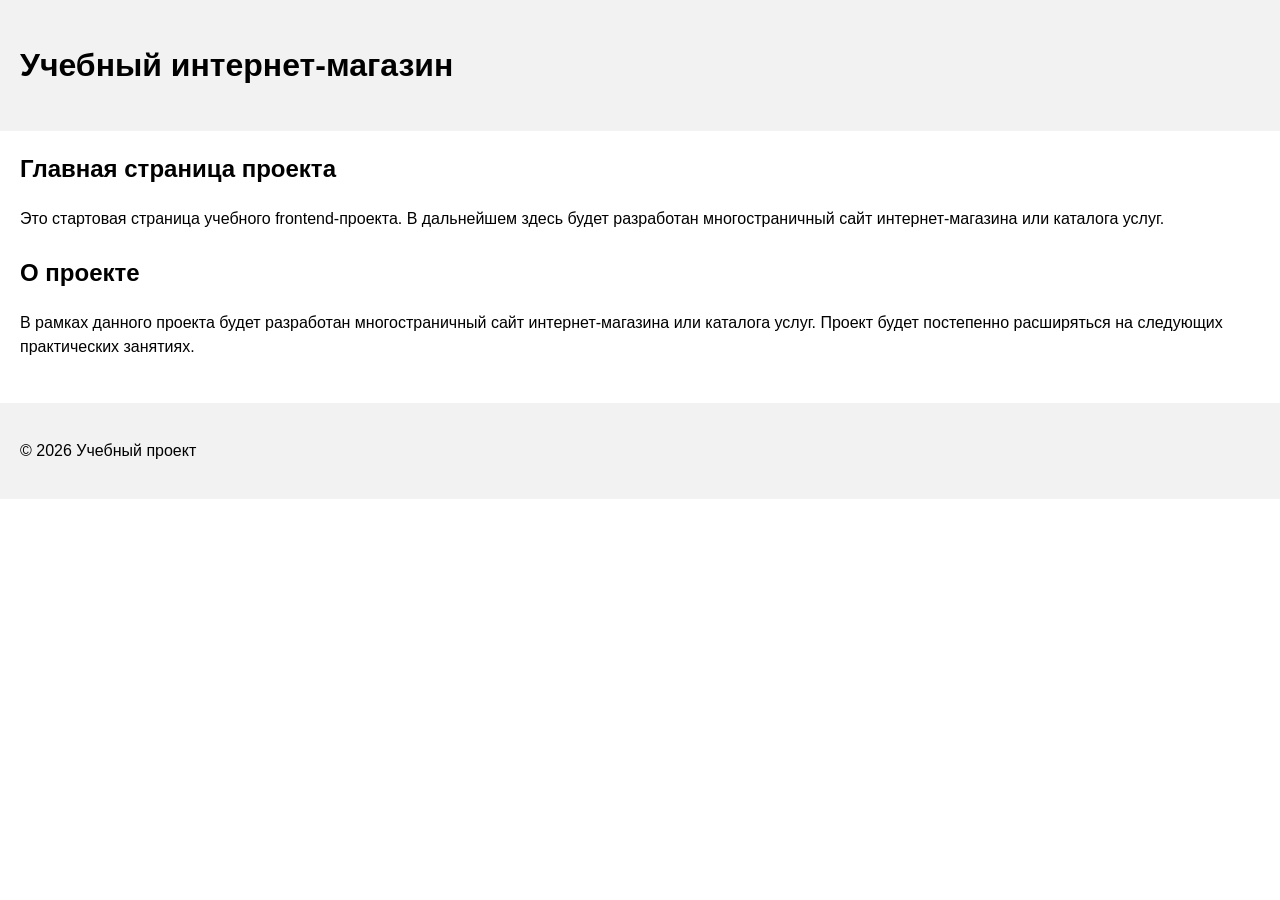
==== index.html @ 52134deb "feat: add project description section" ====
<!DOCTYPE html>
<html lang="ru">

<head>
  <meta charset="UTF-8">
  <meta name="viewport" content="width=device-width, initial-scale=1.0">
  <title>Каталог товаров</title>
  <link rel="stylesheet" href="css/style.css">
</head>

<body>
  <header>
    <h1>Учебный интернет-магазин</h1>
  </header>

  <main>
    <section>
      <h2>Главная страница проекта</h2>
      <p>
        Это стартовая страница учебного frontend-проекта.
        В дальнейшем здесь будет разработан многостраничный сайт
        интернет-магазина или каталога услуг.
      </p>
    </section>

    <section>
      <h2>О проекте</h2>
      <p>
        В рамках данного проекта будет разработан многостраничный сайт
        интернет-магазина или каталога услуг. Проект будет постепенно
        расширяться на следующих практических занятиях.
      </p>
    </section>

  </main>

  <footer>
    <p>&copy; 2026 Учебный проект</p>
  </footer>
</body>

</html>
---- css/style.css ----
body {
  margin: 0;
  font-family: Arial, sans-serif;
  line-height: 1.5;
}

header,
main,
footer {
  padding: 20px;
}

header {
  background-color: #f2f2f2;
}

footer {
  background-color: #f2f2f2;
}

section {
  margin-bottom: 24px;
}

section h2 {
  margin-top: 0;
}
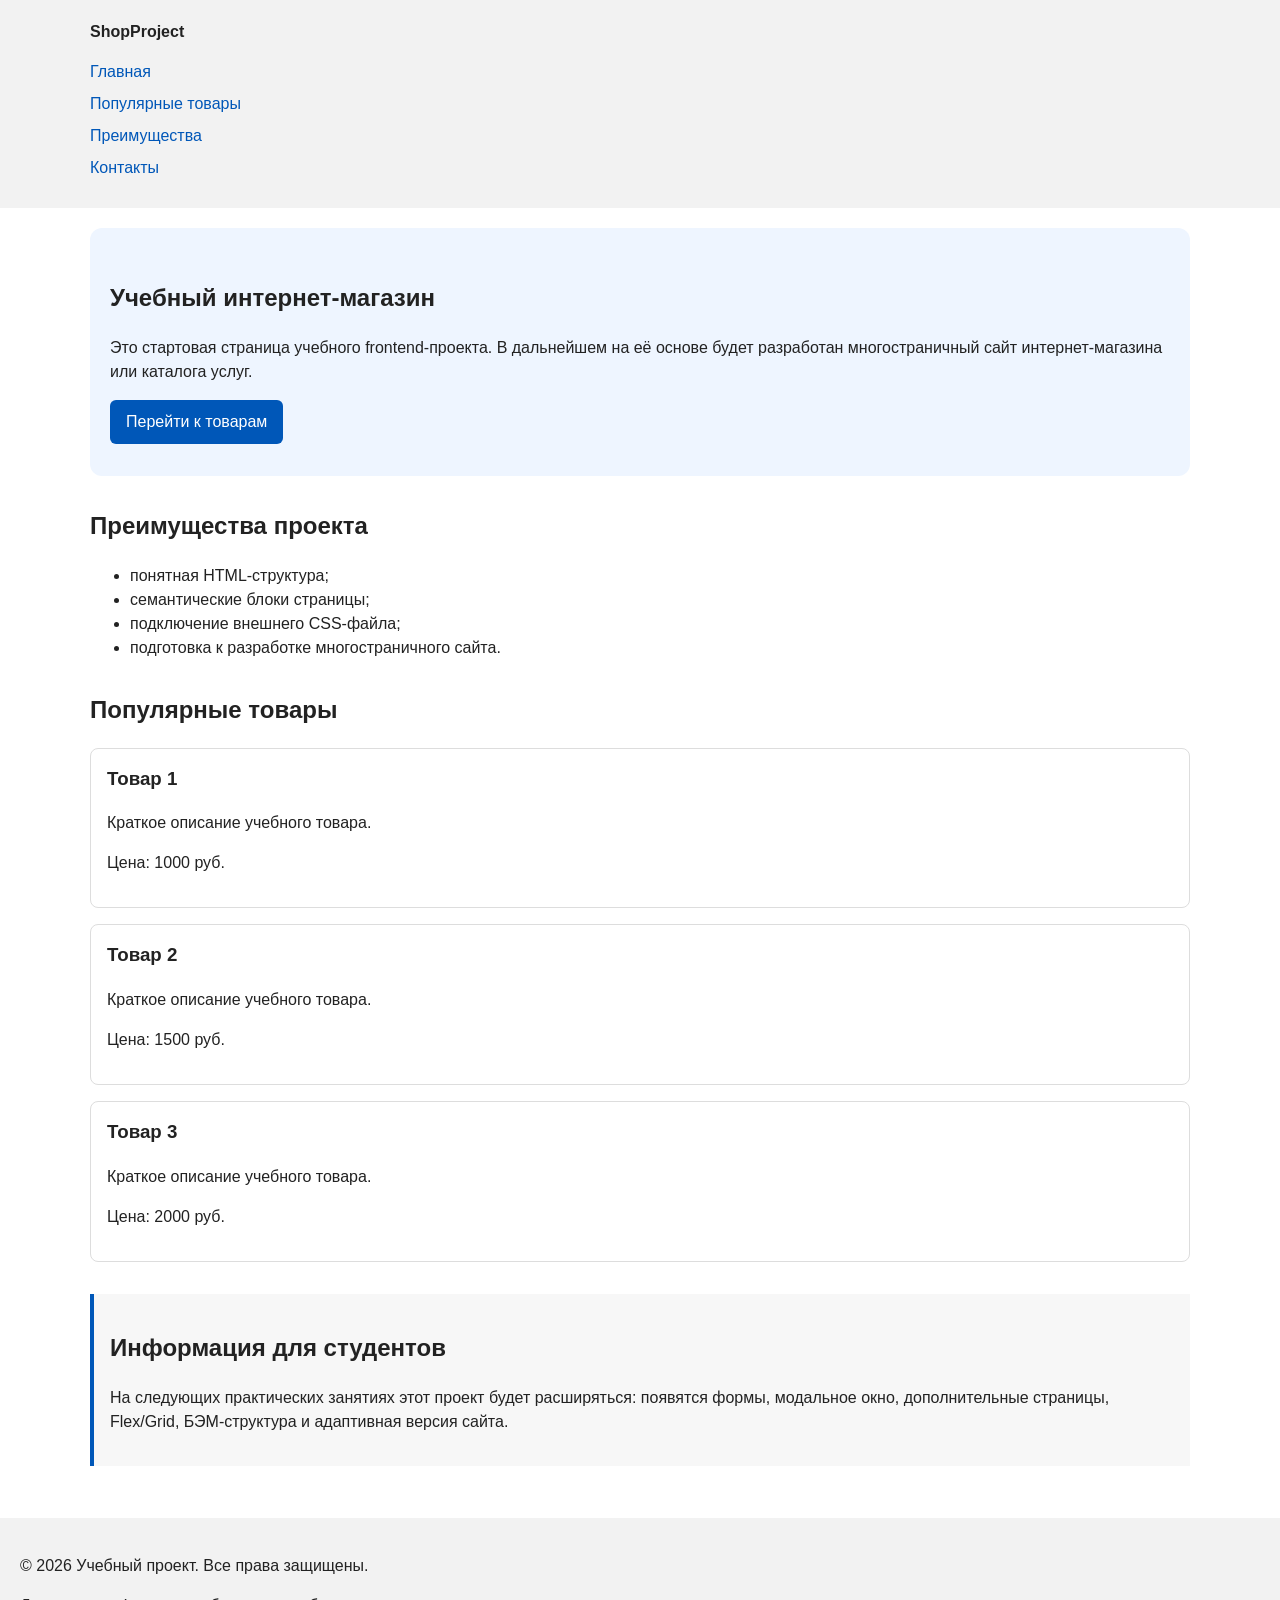
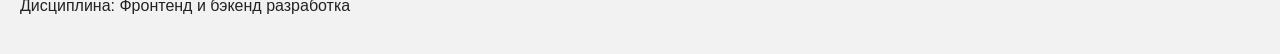
==== commit 1d189db8: "feat: add semantic HTML structure and base CSS styles" ====
--- a/index.html
+++ b/index.html
@@ -10,33 +10,80 @@
 
 <body>
   <header>
-    <h1>Учебный интернет-магазин</h1>
+    <div class="site-header">
+      <a class="site-logo" href="index.html">ShopProject</a>
+
+      <nav class="site-nav" aria-label="Основная навигация">
+        <ul class="site-nav__list">
+          <li><a href="index.html">Главная</a></li>
+          <li><a href="#popular">Популярные товары</a></li>
+          <li><a href="#advantages">Преимущества</a></li>
+          <li><a href="#contacts">Контакты</a></li>
+        </ul>
+      </nav>
+    </div>
   </header>
 
   <main>
-    <section>
-      <h2>Главная страница проекта</h2>
+    <section class="hero">
+      <h1>Учебный интернет-магазин</h1>
       <p>
         Это стартовая страница учебного frontend-проекта.
-        В дальнейшем здесь будет разработан многостраничный сайт
+        В дальнейшем на её основе будет разработан многостраничный сайт
         интернет-магазина или каталога услуг.
       </p>
+      <a class="button" href="#popular">Перейти к товарам</a>
     </section>
 
-    <section>
-      <h2>О проекте</h2>
+    <section class="section" id="advantages">
+      <h2>Преимущества проекта</h2>
+
+      <ul class="advantages-list">
+        <li>понятная HTML-структура;</li>
+        <li>семантические блоки страницы;</li>
+        <li>подключение внешнего CSS-файла;</li>
+        <li>подготовка к разработке многостраничного сайта.</li>
+      </ul>
+    </section>
+
+    <section class="section" id="popular">
+      <h2>Популярные товары</h2>
+
+      <article class="product-card">
+        <h3>Товар 1</h3>
+        <p>Краткое описание учебного товара.</p>
+        <p>Цена: 1000 руб.</p>
+      </article>
+
+      <article class="product-card">
+        <h3>Товар 2</h3>
+        <p>Краткое описание учебного товара.</p>
+        <p>Цена: 1500 руб.</p>
+      </article>
+
+      <article class="product-card">
+        <h3>Товар 3</h3>
+        <p>Краткое описание учебного товара.</p>
+        <p>Цена: 2000 руб.</p>
+      </article>
+    </section>
+
+    <aside class="aside-info">
+      <h2>Информация для студентов</h2>
       <p>
-        В рамках данного проекта будет разработан многостраничный сайт
-        интернет-магазина или каталога услуг. Проект будет постепенно
-        расширяться на следующих практических занятиях.
+        На следующих практических занятиях этот проект будет расширяться:
+        появятся формы, модальное окно, дополнительные страницы, Flex/Grid,
+        БЭМ-структура и адаптивная версия сайта.
       </p>
-    </section>
+    </aside>
 
   </main>
 
-  <footer>
-    <p>&copy; 2026 Учебный проект</p>
+  <footer id="contacts">
+    <p>&copy; 2026 Учебный проект. Все права защищены.</p>
+    <p>Дисциплина: Фронтенд и бэкенд разработка</p>
   </footer>
+
 </body>
 
 </html>
--- a/css/style.css
+++ b/css/style.css
@@ -1,27 +1,170 @@
+/* 
+  Универсальное правило для всех элементов.
+  border-box делает расчёт размеров более понятным:
+  width включает content, padding и border.
+*/
+* {
+  box-sizing: border-box;
+}
+
+/*
+  Убираем стандартный внешний отступ браузера у body.
+  Без этого вокруг страницы может появиться белая рамка.
+*/
 body {
   margin: 0;
   font-family: Arial, sans-serif;
   line-height: 1.5;
+  color: #222222;
+  background-color: #ffffff;
 }
-
+/*
+  Задаём внутренние отступы для основных областей страницы.
+  Это делает содержимое визуально отделённым от краёв окна браузера.
+*/
 header,
 main,
 footer {
   padding: 20px;
 }
 
+/*
+  Оформляем шапку страницы.
+  Пока используется простой светло-серый фон.
+*/
 header {
   background-color: #f2f2f2;
 }
 
+/*
+  Оформляем подвал страницы тем же фоном,
+  чтобы визуально отделить его от основного содержимого.
+*/
 footer {
   background-color: #f2f2f2;
 }
-
-section {
-  margin-bottom: 24px;
+/*
+  Ограничиваем ширину содержимого шапки,
+  чтобы оно не растягивалось слишком сильно на широких экранах.
+*/
+.site-header {
+  max-width: 1100px;
+  margin: 0 auto;
 }
 
-section h2 {
+/*
+  Оформляем текстовый логотип.
+*/
+.site-logo {
+  font-weight: bold;
+  text-decoration: none;
+  color: #222222;
+}
+
+/*
+  Убираем стандартные отступы и маркеры списка навигации.
+*/
+.site-nav__list {
+  padding: 0;
+  margin: 16px 0 0;
+  list-style: none;
+}
+
+/*
+  Добавляем расстояние между пунктами меню.
+*/
+.site-nav__list li {
+  margin-bottom: 8px;
+}
+
+/*
+  Оформляем ссылки меню.
+*/
+.site-nav__list a {
+  color: #0057b8;
+  text-decoration: none;
+}
+
+/*
+  При наведении мыши подчёркиваем ссылку.
+  Подробно состояния интерфейса будут рассмотрены в практической работе 1.7.
+*/
+.site-nav__list a:hover {
+  text-decoration: underline;
+}
+
+/*
+  Hero-блок — первый крупный блок страницы.
+  Он визуально отделяется от остальных разделов фоном и отступами.
+*/
+.hero {
+  max-width: 1100px;
+  margin: 0 auto 32px;
+  padding: 32px 20px;
+  background-color: #eef5ff;
+  border-radius: 12px;
+}
+
+/*
+  Общий класс для разделов страницы.
+*/
+.section {
+  max-width: 1100px;
+  margin: 0 auto 32px;
+}
+
+/*
+  Убираем лишний верхний отступ у заголовков разделов.
+*/
+.section h2 {
   margin-top: 0;
-}+}
+
+/*
+  Карточка товара — самостоятельный блок.
+  На следующих занятиях карточки будут доработаны и выстроены в сетку.
+*/
+.product-card {
+  margin-bottom: 16px;
+  padding: 16px;
+  border: 1px solid #dddddd;
+  border-radius: 8px;
+  background-color: #ffffff;
+}
+
+/*
+  Убираем лишний верхний отступ у заголовка карточки.
+*/
+.product-card h3 {
+  margin-top: 0;
+}
+
+/*
+  Пока это обычная ссылка, но визуально она оформляется как кнопка.
+*/
+.button {
+  display: inline-block;
+  padding: 10px 16px;
+  color: #ffffff;
+  background-color: #0057b8;
+  text-decoration: none;
+  border-radius: 6px;
+}
+
+/*
+  Простое состояние наведения для кнопки.
+*/
+.button:hover {
+  background-color: #003f86;
+}
+
+/*
+  Дополнительный информационный блок.
+*/
+.aside-info {
+  max-width: 1100px;
+  margin: 0 auto 32px;
+  padding: 16px;
+  border-left: 4px solid #0057b8;
+  background-color: #f7f7f7;
+}
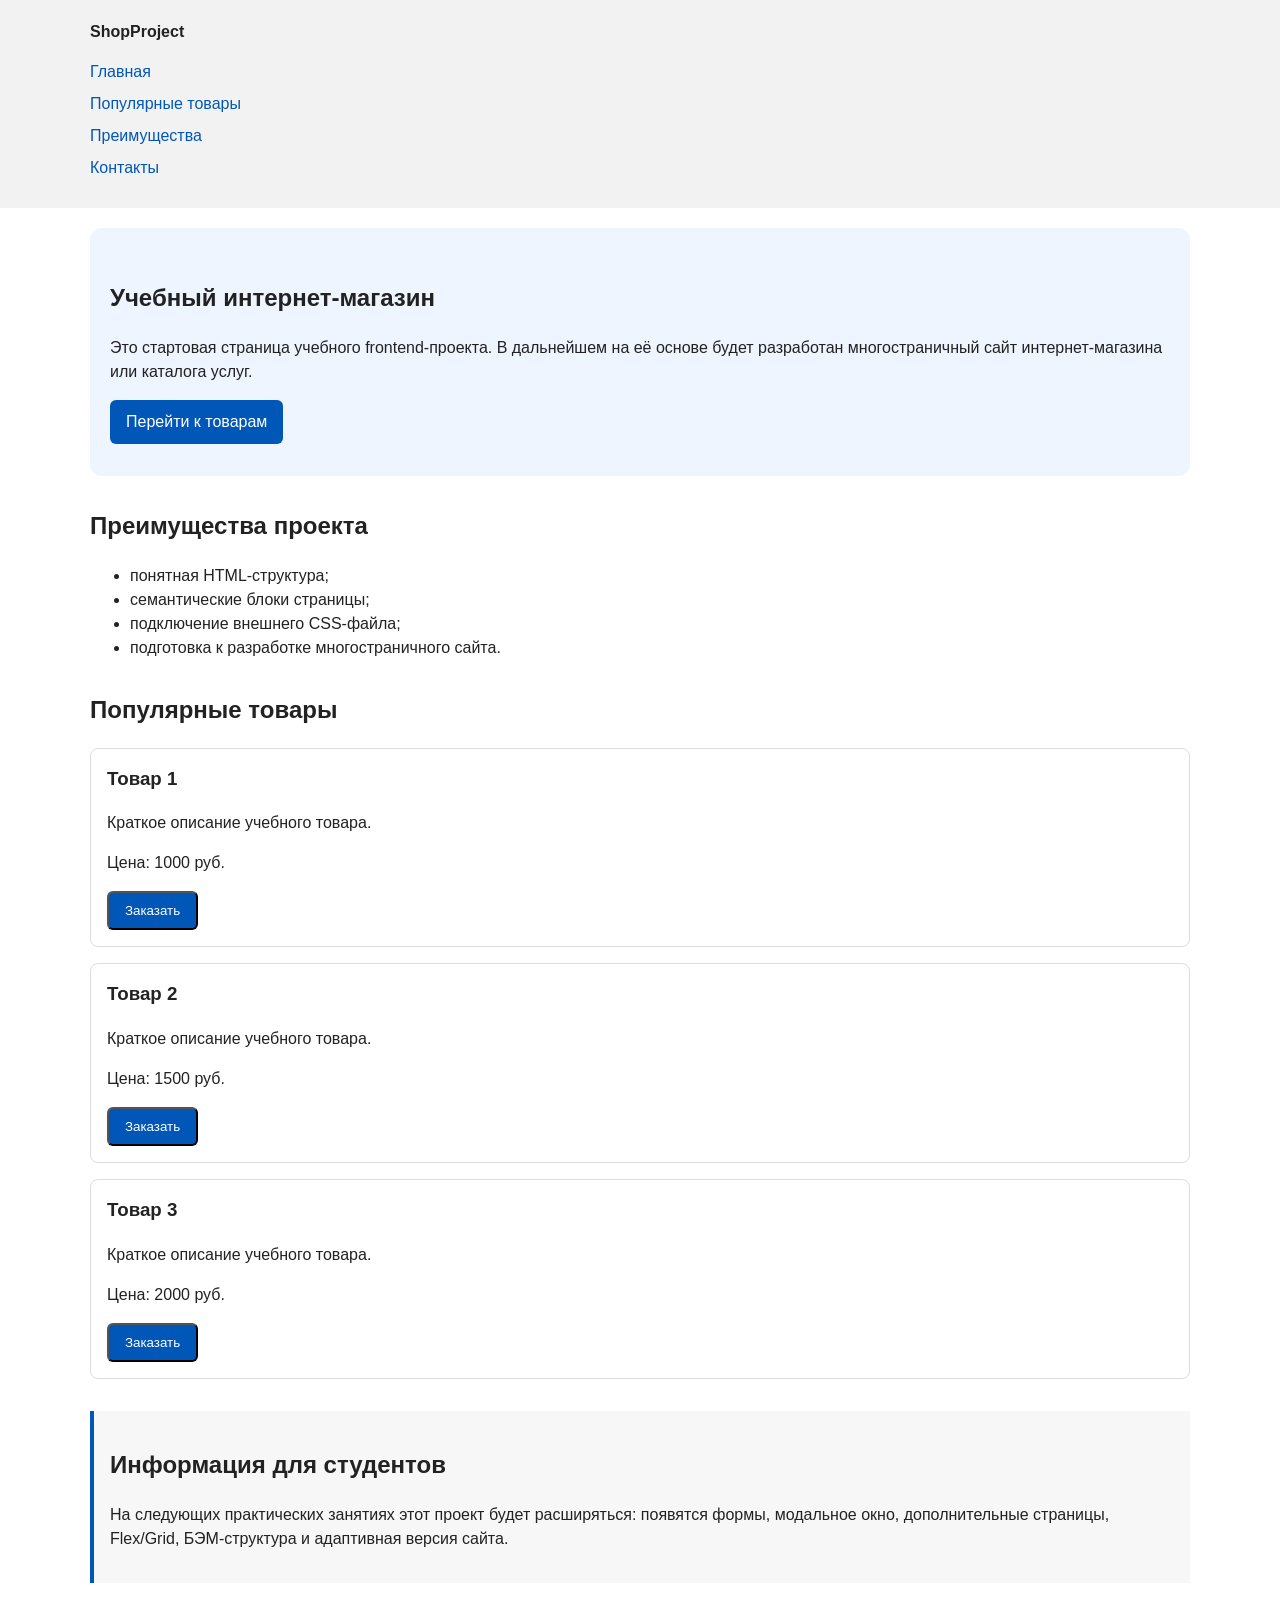
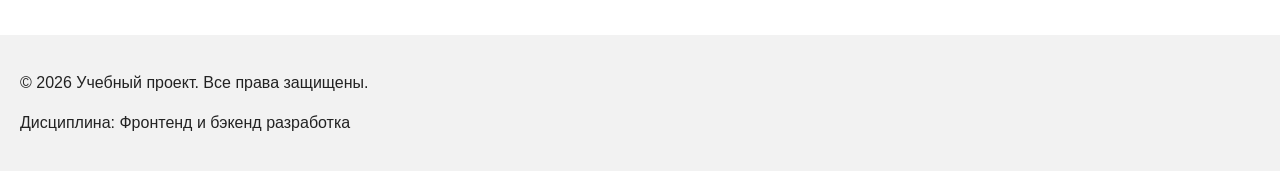
==== commit 8b680b26: "feat: add order form modal and validation" ====
--- a/index.html
+++ b/index.html
@@ -6,6 +6,7 @@
   <meta name="viewport" content="width=device-width, initial-scale=1.0">
   <title>Каталог товаров</title>
   <link rel="stylesheet" href="css/style.css">
+  <script src="js/main.js" defer></script>
 </head>
 
 <body>
@@ -53,18 +54,30 @@
         <h3>Товар 1</h3>
         <p>Краткое описание учебного товара.</p>
         <p>Цена: 1000 руб.</p>
+        <button class="button product-card__button" type="button" data-product="Товар 1">
+          Заказать
+        </button>
+
       </article>
 
       <article class="product-card">
         <h3>Товар 2</h3>
         <p>Краткое описание учебного товара.</p>
         <p>Цена: 1500 руб.</p>
+        <button class="button product-card__button" type="button" data-product="Товар 2">
+          Заказать
+        </button>
+
       </article>
 
       <article class="product-card">
         <h3>Товар 3</h3>
         <p>Краткое описание учебного товара.</p>
         <p>Цена: 2000 руб.</p>
+        <button class="button product-card__button" type="button" data-product="Товар 3">
+          Заказать
+        </button>
+
       </article>
     </section>
 
@@ -84,6 +97,103 @@
     <p>Дисциплина: Фронтенд и бэкенд разработка</p>
   </footer>
 
+  <dialog class="order-dialog" id="order-dialog" aria-labelledby="order-dialog-title">
+  <h2 id="order-dialog-title">Оформление заявки</h2>
+
+  <form class="order-form" id="order-form" action="#" method="post" novalidate>
+    <input id="selected-product" name="selected-product" type="hidden">
+
+    <div class="form-field">
+      <label for="order-name">Имя</label>
+      <input
+        id="order-name"
+        name="name"
+        type="text"
+        placeholder="Введите ваше имя"
+        minlength="2"
+        autocomplete="given-name"
+        required
+      >
+    </div>
+
+    <div class="form-field">
+      <label for="order-email">E-mail</label>
+      <input
+        id="order-email"
+        name="email"
+        type="email"
+        placeholder="example@mail.ru"
+        autocomplete="email"
+        required
+      >
+    </div>
+
+    <div class="form-field">
+      <label for="order-phone">Телефон</label>
+      <input
+        id="order-phone"
+        name="phone"
+        type="tel"
+        inputmode="tel"
+        placeholder="+7 (900) 000-00-00"
+        pattern="^\+7 \(\d{3}\) \d{3}-\d{2}-\d{2}$"
+        required
+      >
+      <small>Формат: +7 (900) 000-00-00</small>
+    </div>
+
+    <div class="form-field">
+      <label for="order-date">Дата связи</label>
+      <input
+        id="order-date"
+        name="date"
+        type="date"
+      >
+    </div>
+
+    <div class="form-field">
+      <label for="order-topic">Тема заявки</label>
+      <select id="order-topic" name="topic" required>
+        <option value="">Выберите тему</option>
+        <option value="product">Заказ товара</option>
+        <option value="consultation">Консультация</option>
+        <option value="delivery">Доставка</option>
+      </select>
+    </div>
+
+    <div class="form-field">
+      <label for="order-comment">Комментарий</label>
+      <textarea
+        id="order-comment"
+        name="comment"
+        rows="4"
+        placeholder="Укажите дополнительную информацию"
+      ></textarea>
+    </div>
+
+    <div class="form-field form-field--checkbox">
+      <label>
+        <input
+          id="order-agreement"
+          name="agreement"
+          type="checkbox"
+          required
+        >
+        Я согласен на обработку данных
+      </label>
+    </div>
+
+    <div class="form-actions">
+      <button type="button" id="close-order-dialog">Закрыть</button>
+      <button type="submit">Отправить заявку</button>
+    </div>
+  </form>
+</dialog>
+
+<p class="success-message" id="success-message" hidden>
+  Форма успешно отправлена!
+</p>
+
 </body>
 
 </html>
--- a/css/style.css
+++ b/css/style.css
@@ -168,3 +168,105 @@
   border-left: 4px solid #0057b8;
   background-color: #f7f7f7;
 }
+
+/*
+  Модальное окно.
+  Элемент dialog сам умеет открываться поверх страницы.
+*/
+.order-dialog {
+  width: min(100% - 32px, 560px);
+  padding: 24px;
+  border: none;
+  border-radius: 12px;
+}
+
+/*
+  Затемнение фона за модальным окном.
+*/
+.order-dialog::backdrop {
+  background-color: rgba(0, 0, 0, 0.5);
+}
+
+/*
+  Поле формы.
+  Каждый блок получает нижний отступ.
+*/
+.form-field {
+  margin-bottom: 16px;
+}
+
+/*
+  Подпись поля.
+*/
+.form-field label {
+  display: block;
+  margin-bottom: 6px;
+}
+
+/*
+  Основные поля формы.
+*/
+.form-field input,
+.form-field select,
+.form-field textarea {
+  width: 100%;
+  padding: 10px 12px;
+  border: 1px solid #cccccc;
+  border-radius: 6px;
+  font: inherit;
+}
+
+/*
+  Checkbox не должен занимать всю ширину.
+*/
+.form-field input[type="checkbox"] {
+  width: auto;
+}
+
+/*
+  Подсказка под полем телефона.
+*/
+.form-field small {
+  display: block;
+  margin-top: 4px;
+  color: #666666;
+}
+
+/*
+  Видимый фокус для клавиатурной навигации.
+*/
+.form-field input:focus-visible,
+.form-field select:focus-visible,
+.form-field textarea:focus-visible,
+.form-actions button:focus-visible {
+  outline: 2px solid #0057b8;
+  outline-offset: 2px;
+}
+
+/*
+  Подсветка ошибочных полей.
+  Атрибут aria-invalid будет добавляться через JavaScript.
+*/
+[aria-invalid="true"] {
+  border-color: #b00020;
+}
+
+/*
+  Кнопки формы.
+*/
+.form-actions {
+  display: flex;
+  gap: 12px;
+  margin-top: 20px;
+}
+
+/*
+  Сообщение об успешной отправке.
+*/
+.success-message {
+  max-width: 1100px;
+  margin: 24px auto;
+  padding: 16px;
+  border-left: 4px solid #168a2f;
+  background-color: #eefaf0;
+}
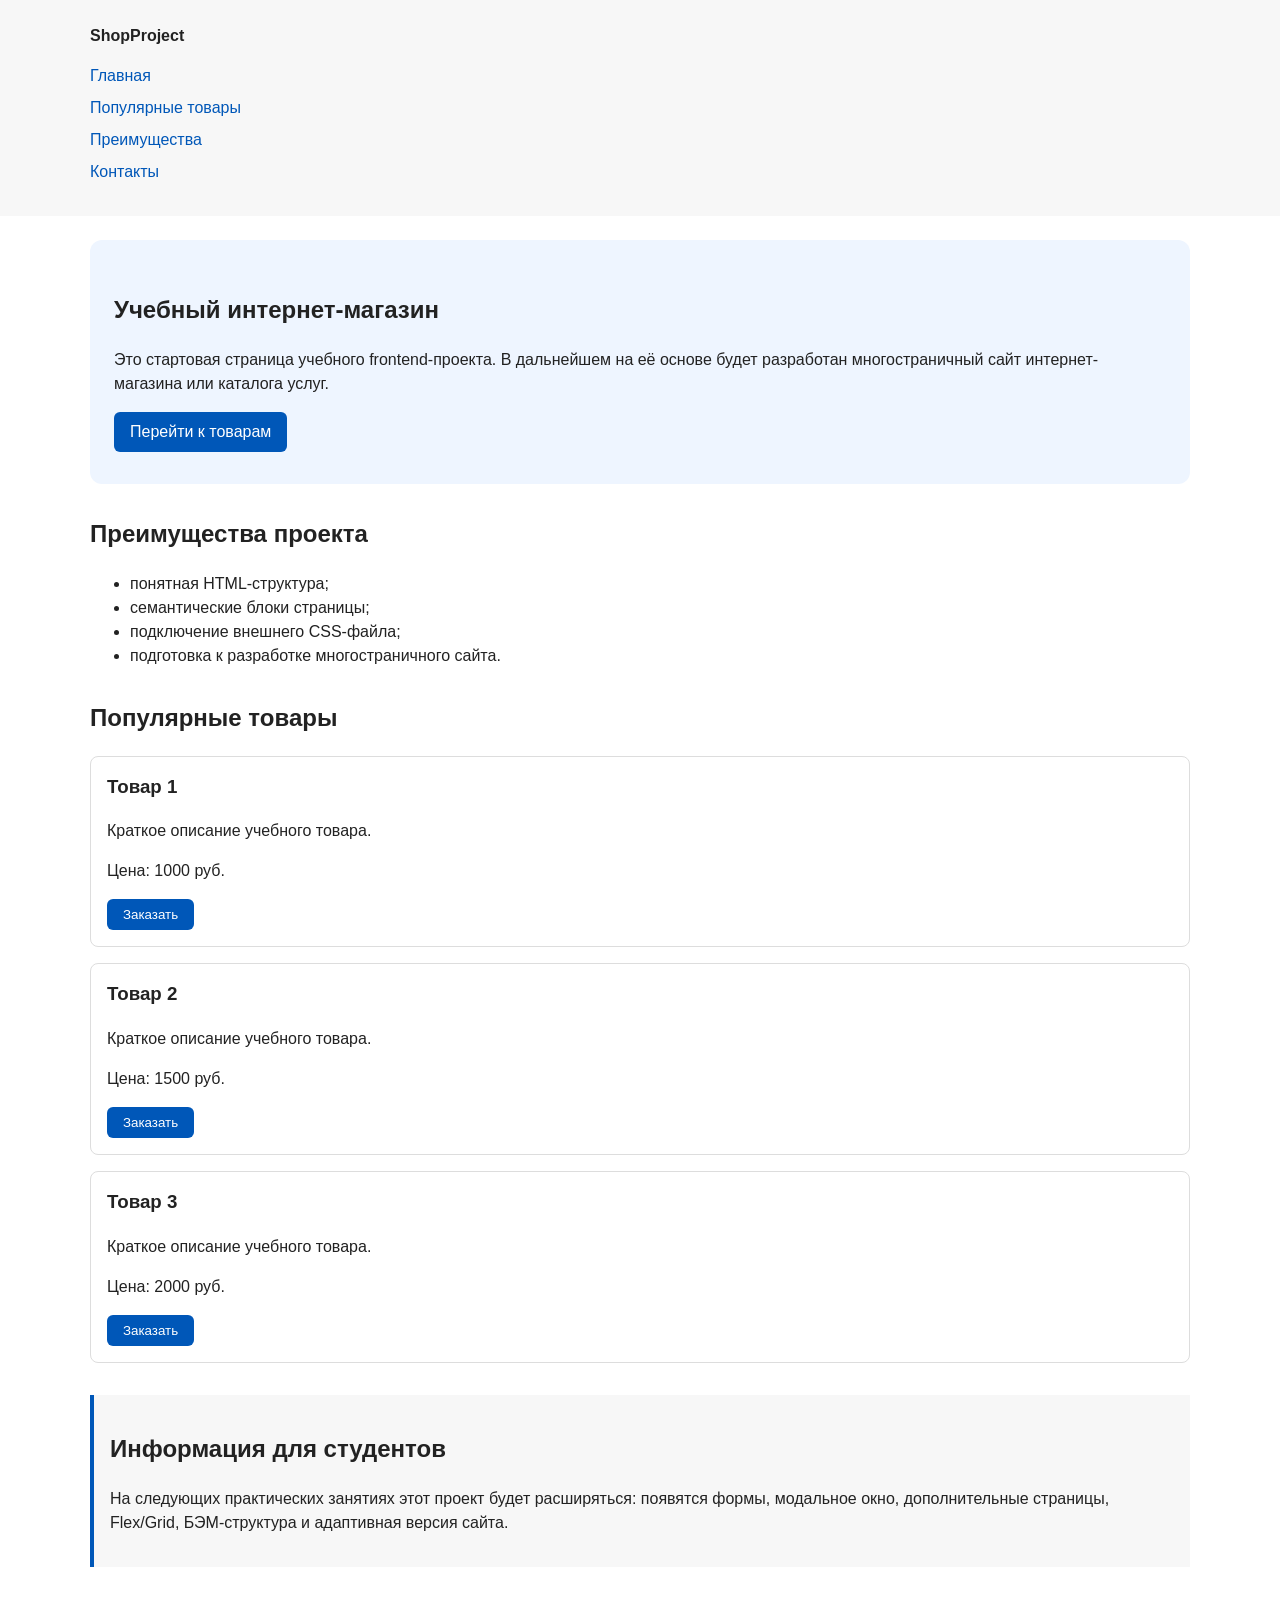
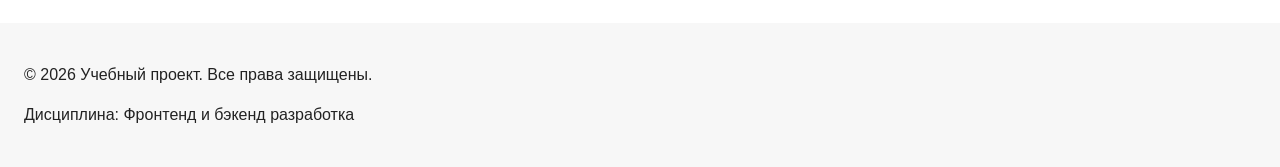
==== commit 50b31940: "refactor: organize CSS variables and states" ====
--- a/index.html
+++ b/index.html
@@ -98,101 +98,66 @@
   </footer>
 
   <dialog class="order-dialog" id="order-dialog" aria-labelledby="order-dialog-title">
-  <h2 id="order-dialog-title">Оформление заявки</h2>
+    <h2 id="order-dialog-title">Оформление заявки</h2>
 
-  <form class="order-form" id="order-form" action="#" method="post" novalidate>
-    <input id="selected-product" name="selected-product" type="hidden">
+    <form class="order-form" id="order-form" action="#" method="post" novalidate>
+      <input id="selected-product" name="selected-product" type="hidden">
 
-    <div class="form-field">
-      <label for="order-name">Имя</label>
-      <input
-        id="order-name"
-        name="name"
-        type="text"
-        placeholder="Введите ваше имя"
-        minlength="2"
-        autocomplete="given-name"
-        required
-      >
-    </div>
+      <div class="form-field">
+        <label for="order-name">Имя</label>
+        <input id="order-name" name="name" type="text" placeholder="Введите ваше имя" minlength="2"
+          autocomplete="given-name" required>
+      </div>
 
-    <div class="form-field">
-      <label for="order-email">E-mail</label>
-      <input
-        id="order-email"
-        name="email"
-        type="email"
-        placeholder="example@mail.ru"
-        autocomplete="email"
-        required
-      >
-    </div>
+      <div class="form-field">
+        <label for="order-email">E-mail</label>
+        <input id="order-email" name="email" type="email" placeholder="example@mail.ru" autocomplete="email" required>
+      </div>
 
-    <div class="form-field">
-      <label for="order-phone">Телефон</label>
-      <input
-        id="order-phone"
-        name="phone"
-        type="tel"
-        inputmode="tel"
-        placeholder="+7 (900) 000-00-00"
-        pattern="^\+7 \(\d{3}\) \d{3}-\d{2}-\d{2}$"
-        required
-      >
-      <small>Формат: +7 (900) 000-00-00</small>
-    </div>
+      <div class="form-field">
+        <label for="order-phone">Телефон</label>
+        <input id="order-phone" name="phone" type="tel" inputmode="tel" placeholder="+7 (900) 000-00-00"
+          pattern="^\+7 \(\d{3}\) \d{3}-\d{2}-\d{2}$" required>
+        <small>Формат: +7 (900) 000-00-00</small>
+      </div>
 
-    <div class="form-field">
-      <label for="order-date">Дата связи</label>
-      <input
-        id="order-date"
-        name="date"
-        type="date"
-      >
-    </div>
+      <div class="form-field">
+        <label for="order-date">Дата связи</label>
+        <input id="order-date" name="date" type="date">
+      </div>
 
-    <div class="form-field">
-      <label for="order-topic">Тема заявки</label>
-      <select id="order-topic" name="topic" required>
-        <option value="">Выберите тему</option>
-        <option value="product">Заказ товара</option>
-        <option value="consultation">Консультация</option>
-        <option value="delivery">Доставка</option>
-      </select>
-    </div>
+      <div class="form-field">
+        <label for="order-topic">Тема заявки</label>
+        <select id="order-topic" name="topic" required>
+          <option value="">Выберите тему</option>
+          <option value="product">Заказ товара</option>
+          <option value="consultation">Консультация</option>
+          <option value="delivery">Доставка</option>
+        </select>
+      </div>
 
-    <div class="form-field">
-      <label for="order-comment">Комментарий</label>
-      <textarea
-        id="order-comment"
-        name="comment"
-        rows="4"
-        placeholder="Укажите дополнительную информацию"
-      ></textarea>
-    </div>
+      <div class="form-field">
+        <label for="order-comment">Комментарий</label>
+        <textarea id="order-comment" name="comment" rows="4" placeholder="Укажите дополнительную информацию"></textarea>
+      </div>
 
-    <div class="form-field form-field--checkbox">
-      <label>
-        <input
-          id="order-agreement"
-          name="agreement"
-          type="checkbox"
-          required
-        >
-        Я согласен на обработку данных
-      </label>
-    </div>
+      <div class="form-field form-field--checkbox">
+        <label>
+          <input id="order-agreement" name="agreement" type="checkbox" required>
+          Я согласен на обработку данных
+        </label>
+      </div>
 
-    <div class="form-actions">
-      <button type="button" id="close-order-dialog">Закрыть</button>
-      <button type="submit">Отправить заявку</button>
-    </div>
-  </form>
-</dialog>
+      <div class="form-actions">
+        <button type="button" class="button" id="close-order-dialog">Закрыть</button>
+        <button type="submit" class="button">Отправить заявку</button>
+      </div>
+    </form>
+  </dialog>
 
-<p class="success-message" id="success-message" hidden>
-  Форма успешно отправлена!
-</p>
+  <p class="success-message" id="success-message" hidden>
+    Форма успешно отправлена!
+  </p>
 
 </body>
 
--- a/css/style.css
+++ b/css/style.css
@@ -1,23 +1,54 @@
-/* 
-  Универсальное правило для всех элементов.
-  border-box делает расчёт размеров более понятным:
-  width включает content, padding и border.
-*/
+/* ===============================
+   1. Переменные проекта
+   =============================== */
+
+:root {
+  /* Основные цвета проекта */
+  --color-bg: #ffffff;
+  --color-text: #222222;
+  --color-muted: #666666;
+  --color-primary: #0057b8;
+  --color-primary-dark: #003f86;
+  --color-border: #dddddd;
+  --color-surface: #f7f7f7;
+  --color-surface-accent: #eef5ff;
+  --color-danger: #b00020;
+  --color-success: #168a2f;
+  --color-success-bg: #eefaf0;
+  --color-white: #ffffff;
+
+  /* Отступы */
+  --space-xs: 4px;
+  --space-sm: 8px;
+  --space-md: 16px;
+  --space-lg: 24px;
+  --space-xl: 32px;
+
+  /* Скругления */
+  --radius-sm: 6px;
+  --radius-md: 8px;
+  --radius-lg: 12px;
+
+  /* Размеры */
+  --container-width: 1100px;
+}
+
+/* ===============================
+   2. Базовые стили
+   =============================== */
+
 * {
   box-sizing: border-box;
 }
 
-/*
-  Убираем стандартный внешний отступ браузера у body.
-  Без этого вокруг страницы может появиться белая рамка.
-*/
 body {
   margin: 0;
   font-family: Arial, sans-serif;
   line-height: 1.5;
-  color: #222222;
-  background-color: #ffffff;
-}
+  color: var(--color-text);
+  background-color: var(--color-bg);
+}
+
 /*
   Задаём внутренние отступы для основных областей страницы.
   Это делает содержимое визуально отделённым от краёв окна браузера.
@@ -25,7 +56,7 @@
 header,
 main,
 footer {
-  padding: 20px;
+  padding: var(--space-lg);
 }
 
 /*
@@ -33,7 +64,7 @@
   Пока используется простой светло-серый фон.
 */
 header {
-  background-color: #f2f2f2;
+  background-color: var(--color-surface);
 }
 
 /*
@@ -41,8 +72,27 @@
   чтобы визуально отделить его от основного содержимого.
 */
 footer {
-  background-color: #f2f2f2;
-}
+  background-color: var(--color-surface);
+}
+
+/* ===============================
+   3. Общие элементы интерфейса
+   =============================== */
+
+a {
+  color: var(--color-primary);
+}
+
+a:hover {
+  background-color: var(--color-primary-dark);
+  color: var(--color-white);
+}
+
+a:focus-visible {
+  outline: 2px solid var(--color-primary);
+  outline-offset: 3px;
+}
+
 /*
   Ограничиваем ширину содержимого шапки,
   чтобы оно не растягивалось слишком сильно на широких экранах.
@@ -93,162 +143,139 @@
   text-decoration: underline;
 }
 
-/*
-  Hero-блок — первый крупный блок страницы.
-  Он визуально отделяется от остальных разделов фоном и отступами.
-*/
+/* ===============================
+   4. Компоненты страницы
+   =============================== */
+
 .hero {
-  max-width: 1100px;
-  margin: 0 auto 32px;
-  padding: 32px 20px;
-  background-color: #eef5ff;
-  border-radius: 12px;
-}
-
-/*
-  Общий класс для разделов страницы.
-*/
+  max-width: var(--container-width);
+  margin: 0 auto var(--space-xl);
+  padding: var(--space-xl) var(--space-lg);
+  background-color: var(--color-surface-accent);
+  border-radius: var(--radius-lg);
+}
+
 .section {
-  max-width: 1100px;
-  margin: 0 auto 32px;
-}
-
-/*
-  Убираем лишний верхний отступ у заголовков разделов.
-*/
+  max-width: var(--container-width);
+  margin: 0 auto var(--space-xl);
+}
+
 .section h2 {
   margin-top: 0;
 }
 
-/*
-  Карточка товара — самостоятельный блок.
-  На следующих занятиях карточки будут доработаны и выстроены в сетку.
-*/
 .product-card {
-  margin-bottom: 16px;
-  padding: 16px;
-  border: 1px solid #dddddd;
-  border-radius: 8px;
-  background-color: #ffffff;
-}
-
-/*
-  Убираем лишний верхний отступ у заголовка карточки.
-*/
+  margin-bottom: var(--space-md);
+  padding: var(--space-md);
+  border: 1px solid var(--color-border);
+  border-radius: var(--radius-md);
+  background-color: var(--color-bg);
+}
+
+.product-card:hover {
+  border-color: var(--color-primary);
+}
+
 .product-card h3 {
   margin-top: 0;
 }
 
-/*
-  Пока это обычная ссылка, но визуально она оформляется как кнопка.
-*/
 .button {
   display: inline-block;
-  padding: 10px 16px;
-  color: #ffffff;
-  background-color: #0057b8;
+  padding: var(--space-sm) var(--space-md);
+  color: var(--color-white);
+  background-color: var(--color-primary);
   text-decoration: none;
-  border-radius: 6px;
-}
-
-/*
-  Простое состояние наведения для кнопки.
-*/
+  border: none;
+  border-radius: var(--radius-sm);
+  cursor: pointer;
+}
+
 .button:hover {
-  background-color: #003f86;
+  background-color: var(--color-primary-dark);
+}
+
+.button:focus-visible {
+  outline: 2px solid var(--color-primary);
+  outline-offset: 3px;
+}
+
+.button:disabled {
+  opacity: 0.6;
+  cursor: not-allowed;
 }
 
 /*
   Дополнительный информационный блок.
 */
 .aside-info {
-  max-width: 1100px;
-  margin: 0 auto 32px;
-  padding: 16px;
-  border-left: 4px solid #0057b8;
-  background-color: #f7f7f7;
-}
-
-/*
-  Модальное окно.
-  Элемент dialog сам умеет открываться поверх страницы.
-*/
+  max-width: var(--container-width);
+  margin: 0 auto var(--space-xl);
+  padding: var(--space-md);
+  border-left: 4px solid var(--color-primary);
+  background-color: var(--color-surface);
+}
+
+/* ===============================
+   5. Форма и модальное окно
+   =============================== */
+
 .order-dialog {
   width: min(100% - 32px, 560px);
-  padding: 24px;
+  padding: var(--space-lg);
   border: none;
-  border-radius: 12px;
-}
-
-/*
-  Затемнение фона за модальным окном.
-*/
+  border-radius: var(--radius-lg);
+}
+
 .order-dialog::backdrop {
   background-color: rgba(0, 0, 0, 0.5);
 }
 
-/*
-  Поле формы.
-  Каждый блок получает нижний отступ.
-*/
 .form-field {
-  margin-bottom: 16px;
-}
-
-/*
-  Подпись поля.
-*/
+  margin-bottom: var(--space-md);
+}
+
 .form-field label {
   display: block;
-  margin-bottom: 6px;
-}
-
-/*
-  Основные поля формы.
-*/
+  margin-bottom: var(--space-xs);
+}
+
 .form-field input,
 .form-field select,
 .form-field textarea {
   width: 100%;
   padding: 10px 12px;
-  border: 1px solid #cccccc;
-  border-radius: 6px;
+  border: 1px solid var(--color-border);
+  border-radius: var(--radius-sm);
   font: inherit;
 }
 
-/*
-  Checkbox не должен занимать всю ширину.
-*/
 .form-field input[type="checkbox"] {
   width: auto;
 }
 
-/*
-  Подсказка под полем телефона.
-*/
 .form-field small {
   display: block;
-  margin-top: 4px;
-  color: #666666;
-}
-
-/*
-  Видимый фокус для клавиатурной навигации.
-*/
+  margin-top: var(--space-xs);
+  color: var(--color-muted);
+}
+
+.form-field input:hover,
+.form-field select:hover,
+.form-field textarea:hover {
+  border-color: var(--color-primary);
+}
+
 .form-field input:focus-visible,
 .form-field select:focus-visible,
 .form-field textarea:focus-visible,
 .form-actions button:focus-visible {
-  outline: 2px solid #0057b8;
-  outline-offset: 2px;
-}
-
-/*
-  Подсветка ошибочных полей.
-  Атрибут aria-invalid будет добавляться через JavaScript.
-*/
+  outline: 2px solid var(--color-primary);
+  outline-offset: 3px;
+}
+
 [aria-invalid="true"] {
-  border-color: #b00020;
+  border-color: var(--color-danger);
 }
 
 /*
@@ -264,9 +291,9 @@
   Сообщение об успешной отправке.
 */
 .success-message {
-  max-width: 1100px;
-  margin: 24px auto;
-  padding: 16px;
-  border-left: 4px solid #168a2f;
-  background-color: #eefaf0;
-}
+  max-width: var(--container-width);
+  margin: var(--space-lg) auto;
+  padding: var(--space-md);
+  border-left: 4px solid var(--color-success);
+  background-color: var(--color-success-bg);
+}
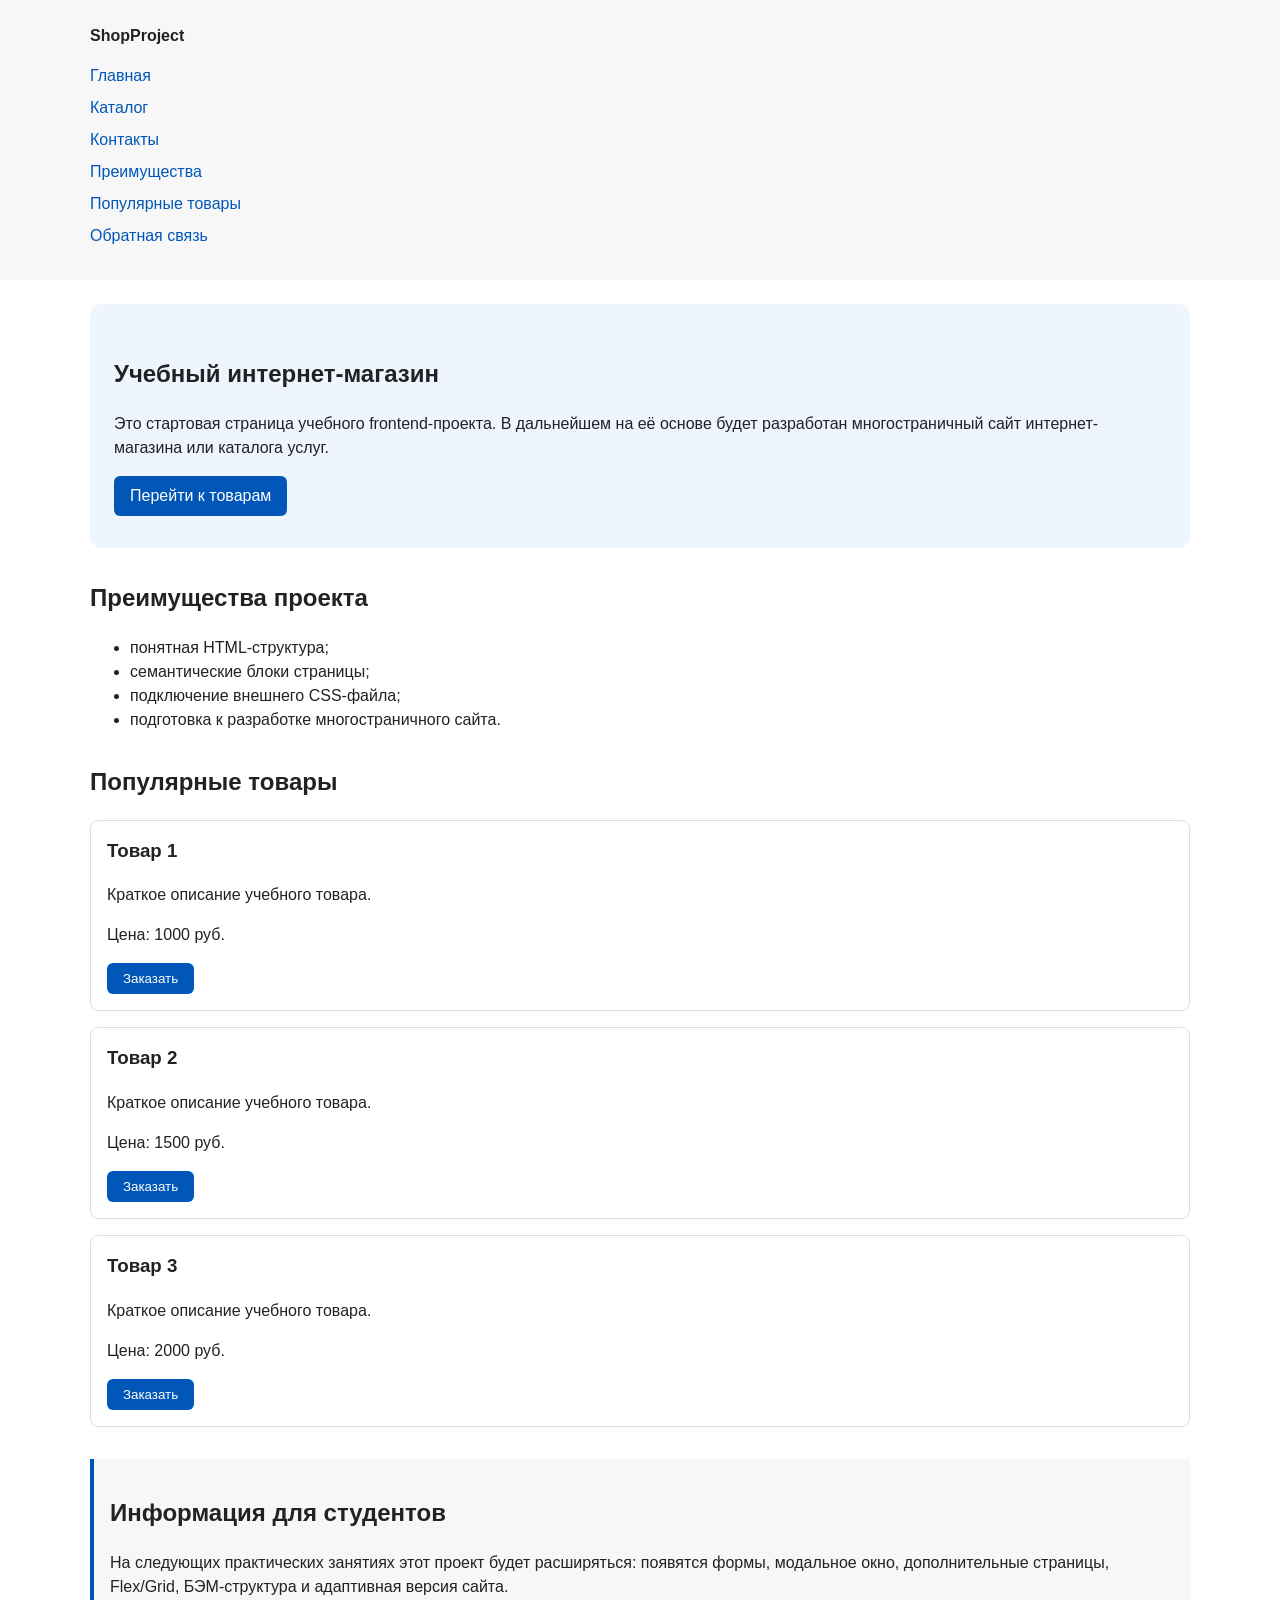
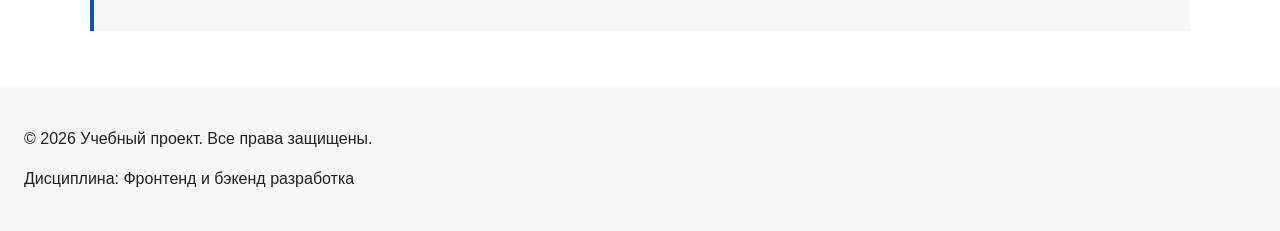
==== commit 05649ff9: "feat: add multi-page structure navigation and anchors" ====
--- a/index.html
+++ b/index.html
@@ -6,6 +6,10 @@
   <meta name="viewport" content="width=device-width, initial-scale=1.0">
   <title>Каталог товаров</title>
   <link rel="stylesheet" href="css/style.css">
+  <meta property="og:type" content="website">
+  <meta property="og:title" content="Учебный интернет-магазин">
+  <meta property="og:description" content="Учебный frontend-проект интернет-магазина.">
+  <meta property="og:image" content="https://Just067.github.io/kr1-html-css-shop/images/preview.jpg">
   <script src="js/main.js" defer></script>
 </head>
 
@@ -17,11 +21,14 @@
       <nav class="site-nav" aria-label="Основная навигация">
         <ul class="site-nav__list">
           <li><a href="index.html">Главная</a></li>
-          <li><a href="#popular">Популярные товары</a></li>
-          <li><a href="#advantages">Преимущества</a></li>
-          <li><a href="#contacts">Контакты</a></li>
+          <li><a href="catalog.html">Каталог</a></li>
+          <li><a href="contacts.html">Контакты</a></li>
+          <li><a href="index.html#advantages">Преимущества</a></li>
+          <li><a href="index.html#popular">Популярные товары</a></li>
+          <li><a href="index.html#contacts">Обратная связь</a></li>
         </ul>
       </nav>
+
     </div>
   </header>
 
--- a/css/style.css
+++ b/css/style.css
@@ -297,3 +297,28 @@
   border-left: 4px solid var(--color-success);
   background-color: var(--color-success-bg);
 }
+
+.breadcrumbs {
+  max-width: var(--container-width);
+  margin: 0 auto var(--space-md);
+  font-size: 14px;
+  color: var(--color-muted);
+}
+
+.breadcrumbs a {
+  color: var(--color-primary);
+}
+
+.breadcrumbs span::before {
+  content: " / ";
+  color: var(--color-muted);
+}
+
+html {
+  scroll-behavior: smooth;
+}
+
+:target {
+  outline: 2px dashed var(--color-primary);
+  outline-offset: 4px;
+}
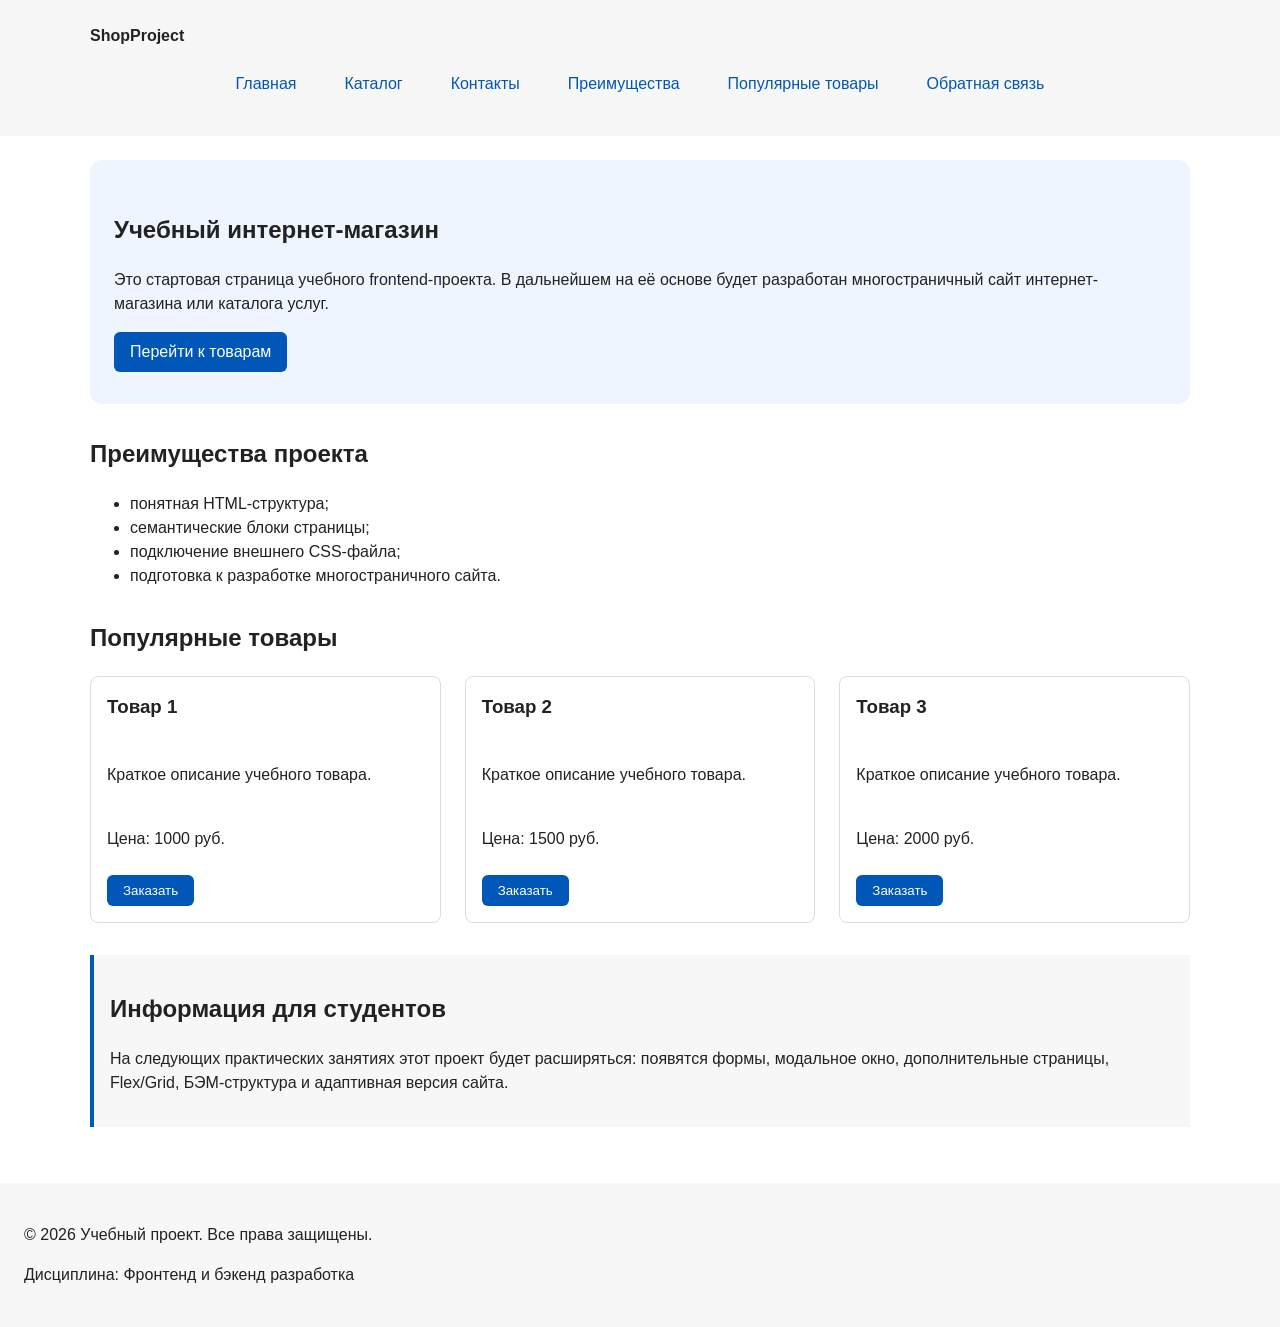
==== commit 0f872637: "feat: add flex navigation and grid catalog layout" ====
--- a/index.html
+++ b/index.html
@@ -57,36 +57,36 @@
     <section class="section" id="popular">
       <h2>Популярные товары</h2>
 
-      <article class="product-card">
-        <h3>Товар 1</h3>
-        <p>Краткое описание учебного товара.</p>
-        <p>Цена: 1000 руб.</p>
-        <button class="button product-card__button" type="button" data-product="Товар 1">
-          Заказать
-        </button>
+      <div class="products-grid">
+        <article class="product-card">
+          <h3>Товар 1</h3>
+          <p>Краткое описание учебного товара.</p>
+          <p>Цена: 1000 руб.</p>
+          <button class="button product-card__button" type="button" data-product="Товар 1">
+            Заказать
+          </button>
+        </article>
 
-      </article>
+        <article class="product-card">
+          <h3>Товар 2</h3>
+          <p>Краткое описание учебного товара.</p>
+          <p>Цена: 1500 руб.</p>
+          <button class="button product-card__button" type="button" data-product="Товар 2">
+            Заказать
+          </button>
+        </article>
 
-      <article class="product-card">
-        <h3>Товар 2</h3>
-        <p>Краткое описание учебного товара.</p>
-        <p>Цена: 1500 руб.</p>
-        <button class="button product-card__button" type="button" data-product="Товар 2">
-          Заказать
-        </button>
+        <article class="product-card">
+          <h3>Товар 3</h3>
+          <p>Краткое описание учебного товара.</p>
+          <p>Цена: 2000 руб.</p>
+          <button class="button product-card__button" type="button" data-product="Товар 3">
+            Заказать
+          </button>
+        </article>
+      </div>
+    </section>
 
-      </article>
-
-      <article class="product-card">
-        <h3>Товар 3</h3>
-        <p>Краткое описание учебного товара.</p>
-        <p>Цена: 2000 руб.</p>
-        <button class="button product-card__button" type="button" data-product="Товар 3">
-          Заказать
-        </button>
-
-      </article>
-    </section>
 
     <aside class="aside-info">
       <h2>Информация для студентов</h2>
--- a/css/style.css
+++ b/css/style.css
@@ -115,8 +115,13 @@
   Убираем стандартные отступы и маркеры списка навигации.
 */
 .site-nav__list {
+  display: flex;
+  flex-wrap: wrap;
+  justify-content: center;
+  align-items: center;
+  gap: var(--space-md);
   padding: 0;
-  margin: 16px 0 0;
+  margin: var(--space-md) 0 0;
   list-style: none;
 }
 
@@ -131,8 +136,11 @@
   Оформляем ссылки меню.
 */
 .site-nav__list a {
-  color: #0057b8;
+  display: inline-block;
+  padding: var(--space-sm) var(--space-md);
+  color: var(--color-primary);
   text-decoration: none;
+  border-radius: var(--radius-sm);
 }
 
 /*
@@ -140,7 +148,8 @@
   Подробно состояния интерфейса будут рассмотрены в практической работе 1.7.
 */
 .site-nav__list a:hover {
-  text-decoration: underline;
+  color: var(--color-white);
+  background-color: var(--color-primary);
 }
 
 /* ===============================
@@ -165,12 +174,21 @@
 }
 
 .product-card {
-  margin-bottom: var(--space-md);
+  display: flex;
+  flex-direction: column;
+  gap: var(--space-sm);
+  margin-bottom: 0;
   padding: var(--space-md);
   border: 1px solid var(--color-border);
   border-radius: var(--radius-md);
   background-color: var(--color-bg);
 }
+
+.product-card .button {
+  margin-top: auto;
+  align-self: flex-start;
+}
+
 
 .product-card:hover {
   border-color: var(--color-primary);
@@ -322,3 +340,59 @@
   outline: 2px dashed var(--color-primary);
   outline-offset: 4px;
 }
+
+.products-grid {
+  display: grid;
+  grid-template-columns: repeat(3, 1fr);
+  gap: var(--space-lg);
+}
+
+.catalog-layout {
+  max-width: var(--container-width);
+  margin: 0 auto var(--space-xl);
+  display: grid;
+  grid-template-columns: 260px 1fr;
+  grid-template-areas: "filters products";
+  gap: var(--space-lg);
+}
+
+.catalog-filters {
+  grid-area: filters;
+  padding: var(--space-md);
+  border: 1px solid var(--color-border);
+  border-radius: var(--radius-md);
+  background-color: var(--color-surface);
+}
+
+.catalog-products {
+  grid-area: products;
+}
+
+.filters-form {
+  display: grid;
+  gap: var(--space-md);
+}
+
+.filters-form fieldset {
+  margin: 0;
+  padding: var(--space-md);
+  border: 1px solid var(--color-border);
+  border-radius: var(--radius-sm);
+}
+
+.filters-form legend {
+  font-weight: 700;
+}
+
+.filters-form label {
+  display: block;
+  margin-bottom: var(--space-sm);
+}
+
+.filters-form input[type="number"] {
+  width: 100%;
+  padding: 8px 10px;
+  border: 1px solid var(--color-border);
+  border-radius: var(--radius-sm);
+  font: inherit;
+}
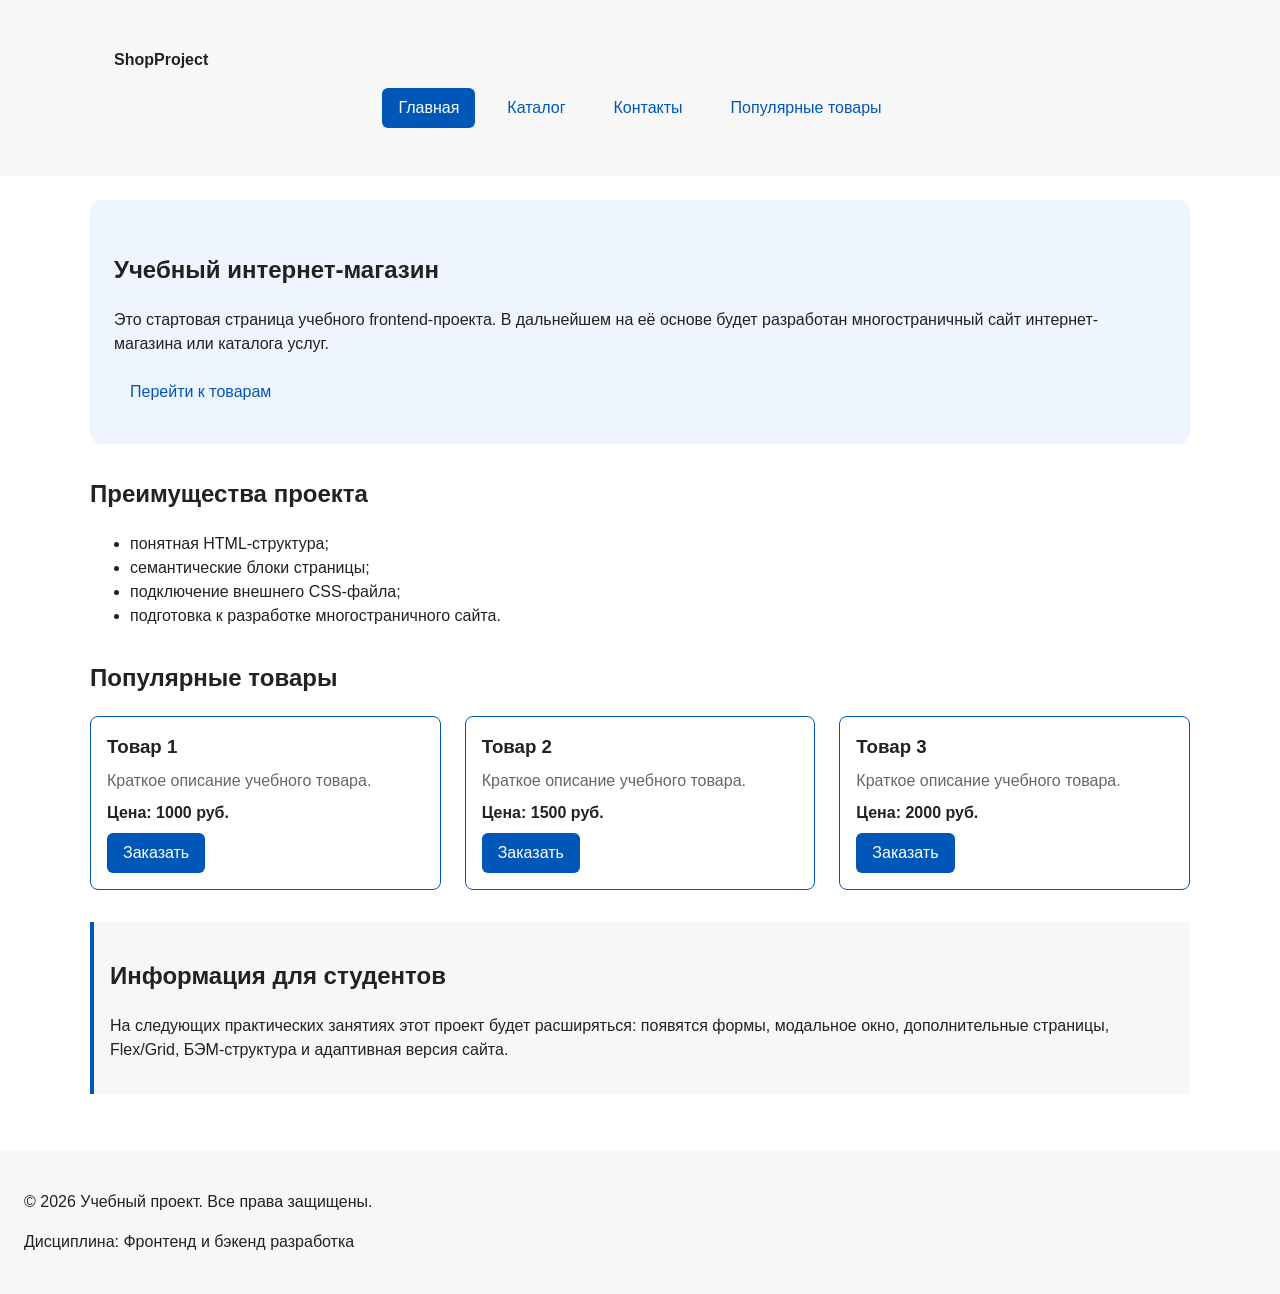
==== commit cfaddd07: "refactor: apply BEM naming to CSS classes" ====
--- a/index.html
+++ b/index.html
@@ -14,23 +14,33 @@
 </head>
 
 <body>
-  <header>
-    <div class="site-header">
-      <a class="site-logo" href="index.html">ShopProject</a>
+  <header class="site-header">
+    <div class="site-header__inner">
+      <a class="site-header__logo" href="index.html">ShopProject</a>
 
       <nav class="site-nav" aria-label="Основная навигация">
         <ul class="site-nav__list">
-          <li><a href="index.html">Главная</a></li>
-          <li><a href="catalog.html">Каталог</a></li>
-          <li><a href="contacts.html">Контакты</a></li>
-          <li><a href="index.html#advantages">Преимущества</a></li>
-          <li><a href="index.html#popular">Популярные товары</a></li>
-          <li><a href="index.html#contacts">Обратная связь</a></li>
+          <li class="site-nav__item">
+            <a class="site-nav__link site-nav__link--active" href="index.html">
+              Главная
+            </a>
+          </li>
+          <li class="site-nav__item">
+            <a class="site-nav__link" href="catalog.html">Каталог</a>
+          </li>
+          <li class="site-nav__item">
+            <a class="site-nav__link" href="contacts.html">Контакты</a>
+          </li>
+          <li class="site-nav__item">
+            <a class="site-nav__link" href="index.html#popular">
+              Популярные товары
+            </a>
+          </li>
         </ul>
       </nav>
-
     </div>
   </header>
+
 
   <main>
     <section class="hero">
@@ -58,35 +68,35 @@
       <h2>Популярные товары</h2>
 
       <div class="products-grid">
-        <article class="product-card">
-          <h3>Товар 1</h3>
-          <p>Краткое описание учебного товара.</p>
-          <p>Цена: 1000 руб.</p>
-          <button class="button product-card__button" type="button" data-product="Товар 1">
+        <article class="product-card product-card--featured">
+          <h3 class="product-card__title">Товар 1</h3>
+          <p class="product-card__description">Краткое описание учебного товара.</p>
+          <p class="product-card__price">Цена: 1000 руб.</p>
+          <button class="button button--primary product-card__button" type="button" data-product="Товар 1">
             Заказать
           </button>
         </article>
 
-        <article class="product-card">
-          <h3>Товар 2</h3>
-          <p>Краткое описание учебного товара.</p>
-          <p>Цена: 1500 руб.</p>
-          <button class="button product-card__button" type="button" data-product="Товар 2">
+        <article class="product-card product-card--featured">
+          <h3 class="product-card__title">Товар 2</h3>
+          <p class="product-card__description">Краткое описание учебного товара.</p>
+          <p class="product-card__price">Цена: 1500 руб.</p>
+          <button class="button button--primary product-card__button" type="button" data-product="Товар 2">
             Заказать
           </button>
         </article>
 
-        <article class="product-card">
-          <h3>Товар 3</h3>
-          <p>Краткое описание учебного товара.</p>
-          <p>Цена: 2000 руб.</p>
-          <button class="button product-card__button" type="button" data-product="Товар 3">
+        <article class="product-card product-card--featured">
+          <h3 class="product-card__title">Товар 3</h3>
+          <p class="product-card__description">Краткое описание учебного товара.</p>
+          <p class="product-card__price">Цена: 2000 руб.</p>
+          <button class="button button--primary product-card__button" type="button" data-product="Товар 3">
             Заказать
           </button>
         </article>
+
       </div>
     </section>
-
 
     <aside class="aside-info">
       <h2>Информация для студентов</h2>
@@ -105,61 +115,31 @@
   </footer>
 
   <dialog class="order-dialog" id="order-dialog" aria-labelledby="order-dialog-title">
-    <h2 id="order-dialog-title">Оформление заявки</h2>
+    <h2 class="order-dialog__title" id="order-dialog-title">Оформление заявки</h2>
 
     <form class="order-form" id="order-form" action="#" method="post" novalidate>
-      <input id="selected-product" name="selected-product" type="hidden">
-
-      <div class="form-field">
-        <label for="order-name">Имя</label>
-        <input id="order-name" name="name" type="text" placeholder="Введите ваше имя" minlength="2"
-          autocomplete="given-name" required>
+      <div class="order-form__field">
+        <label class="order-form__label" for="order-name">Имя</label>
+        <input class="order-form__input" id="order-name" name="name" type="text" required>
       </div>
 
-      <div class="form-field">
-        <label for="order-email">E-mail</label>
-        <input id="order-email" name="email" type="email" placeholder="example@mail.ru" autocomplete="email" required>
+      <div class="order-form__field">
+        <label class="order-form__label" for="order-email">E-mail</label>
+        <input class="order-form__input" id="order-email" name="email" type="email" required>
       </div>
 
-      <div class="form-field">
-        <label for="order-phone">Телефон</label>
-        <input id="order-phone" name="phone" type="tel" inputmode="tel" placeholder="+7 (900) 000-00-00"
-          pattern="^\+7 \(\d{3}\) \d{3}-\d{2}-\d{2}$" required>
-        <small>Формат: +7 (900) 000-00-00</small>
-      </div>
+      <input type="hidden" id="selected-product" name="product">
 
-      <div class="form-field">
-        <label for="order-date">Дата связи</label>
-        <input id="order-date" name="date" type="date">
-      </div>
-
-      <div class="form-field">
-        <label for="order-topic">Тема заявки</label>
-        <select id="order-topic" name="topic" required>
-          <option value="">Выберите тему</option>
-          <option value="product">Заказ товара</option>
-          <option value="consultation">Консультация</option>
-          <option value="delivery">Доставка</option>
-        </select>
-      </div>
-
-      <div class="form-field">
-        <label for="order-comment">Комментарий</label>
-        <textarea id="order-comment" name="comment" rows="4" placeholder="Укажите дополнительную информацию"></textarea>
-      </div>
-
-      <div class="form-field form-field--checkbox">
-        <label>
-          <input id="order-agreement" name="agreement" type="checkbox" required>
-          Я согласен на обработку данных
-        </label>
-      </div>
-
-      <div class="form-actions">
-        <button type="button" class="button" id="close-order-dialog">Закрыть</button>
-        <button type="submit" class="button">Отправить заявку</button>
+      <div class="order-form__actions">
+        <button class="button button--secondary" type="button" id="close-order-dialog">
+          Закрыть
+        </button>
+        <button class="button button--primary" type="submit">
+          Отправить заявку
+        </button>
       </div>
     </form>
+
   </dialog>
 
   <p class="success-message" id="success-message" hidden>
--- a/css/style.css
+++ b/css/style.css
@@ -93,27 +93,22 @@
   outline-offset: 3px;
 }
 
-/*
-  Ограничиваем ширину содержимого шапки,
-  чтобы оно не растягивалось слишком сильно на широких экранах.
-*/
 .site-header {
-  max-width: 1100px;
+  background-color: var(--color-surface);
+}
+
+.site-header__inner {
+  max-width: var(--container-width);
   margin: 0 auto;
-}
-
-/*
-  Оформляем текстовый логотип.
-*/
-.site-logo {
-  font-weight: bold;
+  padding: var(--space-lg);
+}
+
+.site-header__logo {
+  font-weight: 700;
+  color: var(--color-text);
   text-decoration: none;
-  color: #222222;
-}
-
-/*
-  Убираем стандартные отступы и маркеры списка навигации.
-*/
+}
+
 .site-nav__list {
   display: flex;
   flex-wrap: wrap;
@@ -125,17 +120,7 @@
   list-style: none;
 }
 
-/*
-  Добавляем расстояние между пунктами меню.
-*/
-.site-nav__list li {
-  margin-bottom: 8px;
-}
-
-/*
-  Оформляем ссылки меню.
-*/
-.site-nav__list a {
+.site-nav__link {
   display: inline-block;
   padding: var(--space-sm) var(--space-md);
   color: var(--color-primary);
@@ -143,11 +128,17 @@
   border-radius: var(--radius-sm);
 }
 
-/*
-  При наведении мыши подчёркиваем ссылку.
-  Подробно состояния интерфейса будут рассмотрены в практической работе 1.7.
-*/
-.site-nav__list a:hover {
+.site-nav__link:hover {
+  color: var(--color-white);
+  background-color: var(--color-primary);
+}
+
+.site-nav__link:focus-visible {
+  outline: 2px solid var(--color-primary);
+  outline-offset: 3px;
+}
+
+.site-nav__link--active {
   color: var(--color-white);
   background-color: var(--color-primary);
 }
@@ -177,40 +168,76 @@
   display: flex;
   flex-direction: column;
   gap: var(--space-sm);
-  margin-bottom: 0;
   padding: var(--space-md);
   border: 1px solid var(--color-border);
   border-radius: var(--radius-md);
   background-color: var(--color-bg);
 }
 
-.product-card .button {
+.product-card:hover {
+  border-color: var(--color-primary);
+}
+
+.product-card--featured {
+  border-color: var(--color-primary);
+}
+
+.product-card--discount {
+  border-color: var(--color-danger);
+}
+
+.product-card__title {
+  margin: 0;
+  color: var(--color-text);
+}
+
+.product-card__description {
+  margin: 0;
+  color: var(--color-muted);
+}
+
+.product-card__price {
+  margin: 0;
+  font-weight: 700;
+}
+
+.product-card--discount .product-card__price {
+  color: var(--color-danger);
+}
+
+.product-card__button {
   margin-top: auto;
   align-self: flex-start;
-}
-
-
-.product-card:hover {
-  border-color: var(--color-primary);
-}
-
-.product-card h3 {
-  margin-top: 0;
 }
 
 .button {
   display: inline-block;
   padding: var(--space-sm) var(--space-md);
+  border: none;
+  border-radius: var(--radius-sm);
+  font: inherit;
+  text-decoration: none;
+  cursor: pointer;
+}
+
+.button--primary {
   color: var(--color-white);
   background-color: var(--color-primary);
-  text-decoration: none;
-  border: none;
-  border-radius: var(--radius-sm);
-  cursor: pointer;
-}
-
-.button:hover {
+}
+
+.button--primary:hover {
   background-color: var(--color-primary-dark);
+}
+
+.button--secondary {
+  color: var(--color-primary);
+  background-color: transparent;
+  border: 1px solid var(--color-primary);
+}
+
+.button--secondary:hover {
+  color: var(--color-white);
+  background-color: var(--color-primary);
 }
 
 .button:focus-visible {
@@ -218,7 +245,8 @@
   outline-offset: 3px;
 }
 
-.button:disabled {
+.button:disabled,
+.button--disabled {
   opacity: 0.6;
   cursor: not-allowed;
 }
@@ -249,18 +277,22 @@
   background-color: rgba(0, 0, 0, 0.5);
 }
 
-.form-field {
+.order-dialog__title {
+  margin-top: 0;
+}
+
+.order-form__field {
   margin-bottom: var(--space-md);
 }
 
-.form-field label {
+.order-form__label {
   display: block;
   margin-bottom: var(--space-xs);
 }
 
-.form-field input,
-.form-field select,
-.form-field textarea {
+.order-form__input,
+.order-form__select,
+.order-form__textarea {
   width: 100%;
   padding: 10px 12px;
   border: 1px solid var(--color-border);
@@ -268,28 +300,23 @@
   font: inherit;
 }
 
-.form-field input[type="checkbox"] {
-  width: auto;
-}
-
-.form-field small {
-  display: block;
-  margin-top: var(--space-xs);
-  color: var(--color-muted);
-}
-
-.form-field input:hover,
-.form-field select:hover,
-.form-field textarea:hover {
+.order-form__input:hover,
+.order-form__select:hover,
+.order-form__textarea:hover {
   border-color: var(--color-primary);
 }
 
-.form-field input:focus-visible,
-.form-field select:focus-visible,
-.form-field textarea:focus-visible,
-.form-actions button:focus-visible {
+.order-form__input:focus-visible,
+.order-form__select:focus-visible,
+.order-form__textarea:focus-visible {
   outline: 2px solid var(--color-primary);
   outline-offset: 3px;
+}
+
+.order-form__actions {
+  display: flex;
+  gap: var(--space-md);
+  margin-top: var(--space-lg);
 }
 
 [aria-invalid="true"] {
@@ -323,11 +350,11 @@
   color: var(--color-muted);
 }
 
-.breadcrumbs a {
+.breadcrumbs__link {
   color: var(--color-primary);
 }
 
-.breadcrumbs span::before {
+.breadcrumbs__current::before {
   content: " / ";
   color: var(--color-muted);
 }
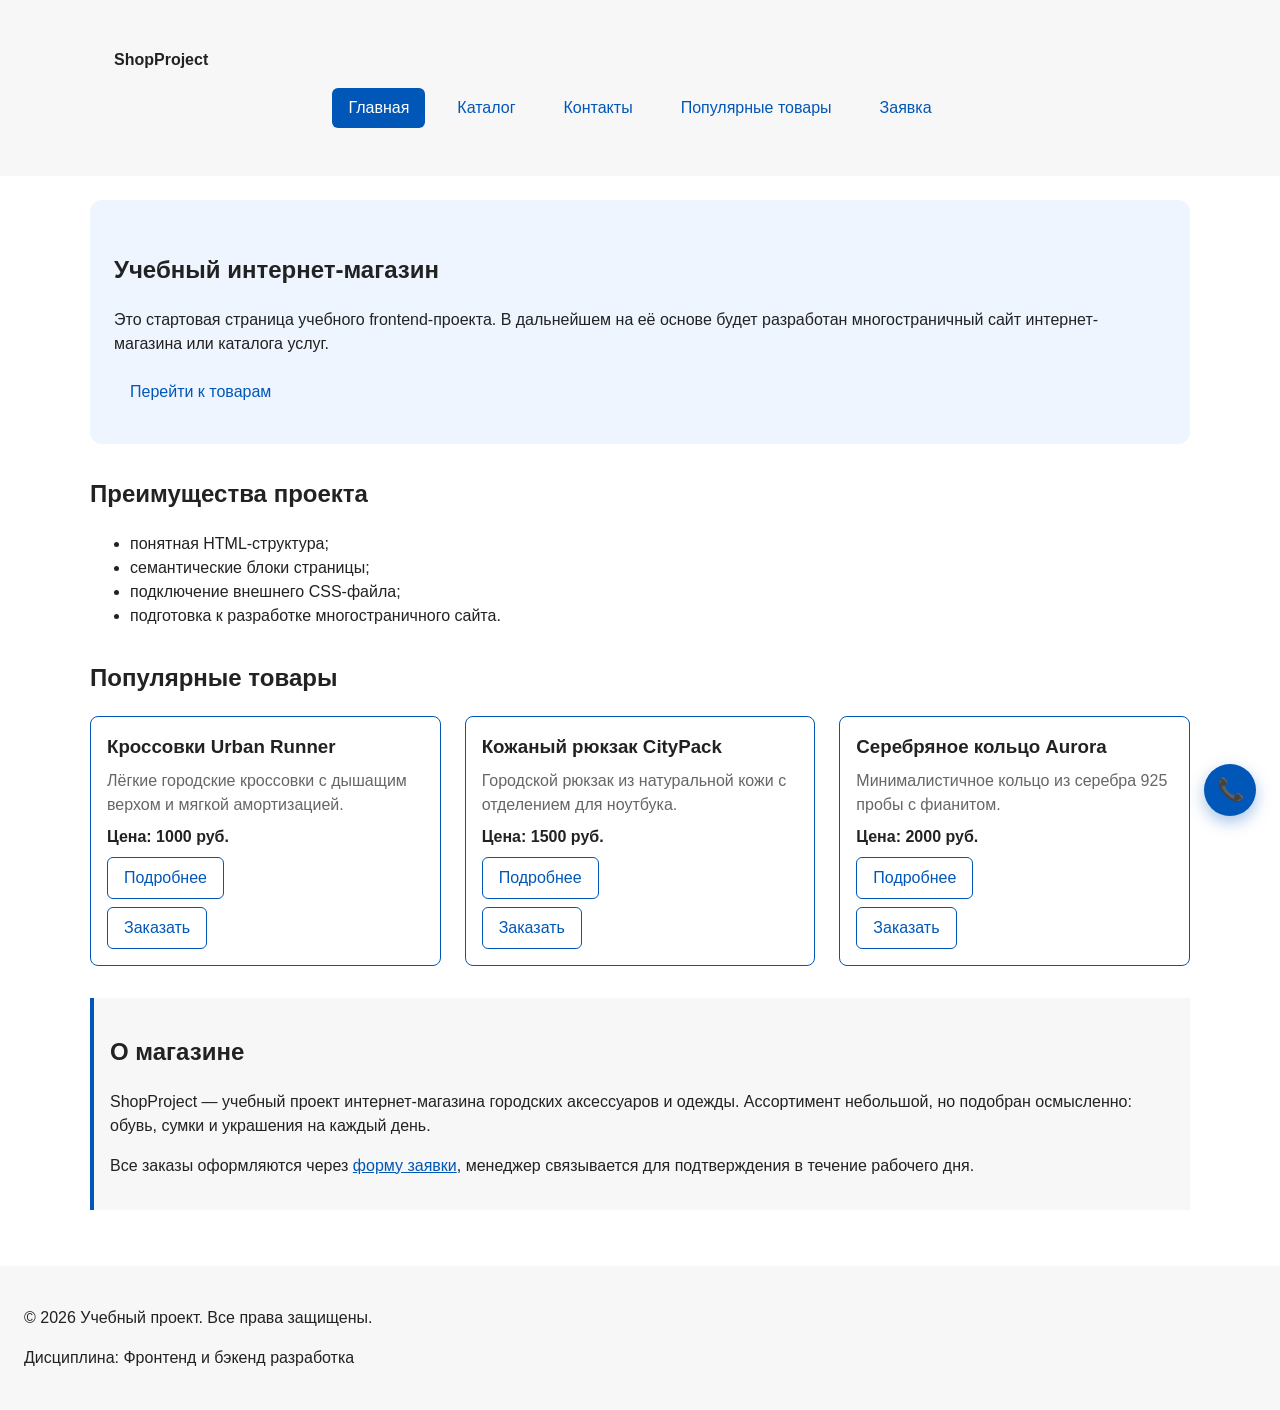
==== commit c0f289c3: "fix: prepare HTML CSS project for submission" ====
--- a/index.html
+++ b/index.html
@@ -4,7 +4,7 @@
 <head>
   <meta charset="UTF-8">
   <meta name="viewport" content="width=device-width, initial-scale=1.0">
-  <title>Каталог товаров</title>
+  <title>Главная — Учебный интернет-магазин</title>
   <link rel="stylesheet" href="css/style.css">
   <meta property="og:type" content="website">
   <meta property="og:title" content="Учебный интернет-магазин">
@@ -35,6 +35,9 @@
             <a class="site-nav__link" href="index.html#popular">
               Популярные товары
             </a>
+          </li>
+          <li class="site-nav__item">
+            <a class="site-nav__link" href="order.html">Заявка</a>
           </li>
         </ul>
       </nav>
@@ -69,41 +72,56 @@
 
       <div class="products-grid">
         <article class="product-card product-card--featured">
-          <h3 class="product-card__title">Товар 1</h3>
-          <p class="product-card__description">Краткое описание учебного товара.</p>
+          <h3 class="product-card__title">Кроссовки Urban Runner</h3>
+          <p class="product-card__description">Лёгкие городские кроссовки с дышащим верхом и мягкой амортизацией.</p>
           <p class="product-card__price">Цена: 1000 руб.</p>
-          <button class="button button--primary product-card__button" type="button" data-product="Товар 1">
+          <a class="button button--secondary product-card__button" href="product-1.html">
+            Подробнее
+          </a>
+          <a class="button button--secondary product-card__button" href="order.html?product=Кроссовки%20Urban%20Runner">
             Заказать
-          </button>
+          </a>
         </article>
 
         <article class="product-card product-card--featured">
-          <h3 class="product-card__title">Товар 2</h3>
-          <p class="product-card__description">Краткое описание учебного товара.</p>
+          <h3 class="product-card__title">Кожаный рюкзак CityPack</h3>
+          <p class="product-card__description">Городской рюкзак из натуральной кожи с отделением для ноутбука.</p>
           <p class="product-card__price">Цена: 1500 руб.</p>
-          <button class="button button--primary product-card__button" type="button" data-product="Товар 2">
+          <a class="button button--secondary product-card__button" href="product-2.html">
+            Подробнее
+          </a>
+          <a class="button button--secondary product-card__button"
+            href="order.html?product=Кожаный%20рюкзак%20CityPack">
             Заказать
-          </button>
+          </a>
         </article>
 
         <article class="product-card product-card--featured">
-          <h3 class="product-card__title">Товар 3</h3>
-          <p class="product-card__description">Краткое описание учебного товара.</p>
+          <h3 class="product-card__title">Серебряное кольцо Aurora</h3>
+          <p class="product-card__description">Минималистичное кольцо из серебра 925 пробы с фианитом.</p>
           <p class="product-card__price">Цена: 2000 руб.</p>
-          <button class="button button--primary product-card__button" type="button" data-product="Товар 3">
+          <a class="button button--secondary product-card__button" href="product-3.html">
+            Подробнее
+          </a>
+          <a class="button button--secondary product-card__button"
+            href="order.html?product=Серебряное%20кольцо%20Aurora">
             Заказать
-          </button>
+          </a>
         </article>
 
       </div>
     </section>
 
     <aside class="aside-info">
-      <h2>Информация для студентов</h2>
+      <h2>О магазине</h2>
       <p>
-        На следующих практических занятиях этот проект будет расширяться:
-        появятся формы, модальное окно, дополнительные страницы, Flex/Grid,
-        БЭМ-структура и адаптивная версия сайта.
+        ShopProject — учебный проект интернет-магазина городских аксессуаров
+        и одежды. Ассортимент небольшой, но подобран осмысленно:
+        обувь, сумки и украшения на каждый день.
+      </p>
+      <p>
+        Все заказы оформляются через <a href="order.html">форму заявки</a>,
+        менеджер связывается для подтверждения в течение рабочего дня.
       </p>
     </aside>
 
@@ -114,37 +132,66 @@
     <p>Дисциплина: Фронтенд и бэкенд разработка</p>
   </footer>
 
-  <dialog class="order-dialog" id="order-dialog" aria-labelledby="order-dialog-title">
-    <h2 class="order-dialog__title" id="order-dialog-title">Оформление заявки</h2>
+<dialog class="callback-dialog" id="callback-dialog" aria-labelledby="callback-dialog-title">
+  <h2 class="callback-dialog__title" id="callback-dialog-title">
+    Заказать обратный звонок
+  </h2>
 
-    <form class="order-form" id="order-form" action="#" method="post" novalidate>
-      <div class="order-form__field">
-        <label class="order-form__label" for="order-name">Имя</label>
-        <input class="order-form__input" id="order-name" name="name" type="text" required>
-      </div>
+  <p class="callback-dialog__hint">
+    Оставьте имя и телефон — перезвоним в течение 15 минут.
+  </p>
 
-      <div class="order-form__field">
-        <label class="order-form__label" for="order-email">E-mail</label>
-        <input class="order-form__input" id="order-email" name="email" type="email" required>
-      </div>
+  <form class="callback-form" id="callback-form" action="#" method="post" novalidate>
+    <div class="callback-form__field">
+      <label class="callback-form__label" for="callback-name">Имя</label>
+      <input
+        class="callback-form__input"
+        id="callback-name"
+        name="name"
+        type="text"
+        autocomplete="name"
+        required>
+    </div>
 
-      <input type="hidden" id="selected-product" name="product">
+    <div class="callback-form__field">
+      <label class="callback-form__label" for="callback-phone">Телефон</label>
+      <input
+        class="callback-form__input"
+        id="callback-phone"
+        name="phone"
+        type="tel"
+        autocomplete="tel"
+        placeholder="+7 (___) ___-__-__"
+        required>
+    </div>
 
-      <div class="order-form__actions">
-        <button class="button button--secondary" type="button" id="close-order-dialog">
-          Закрыть
-        </button>
-        <button class="button button--primary" type="submit">
-          Отправить заявку
-        </button>
-      </div>
-    </form>
+    <label class="callback-form__consent">
+      <input type="checkbox" name="consent" required>
+      Согласен на обработку персональных данных
+    </label>
 
-  </dialog>
+    <div class="callback-form__actions">
+      <button class="button button--secondary" type="button" id="close-callback-dialog">
+        Отмена
+      </button>
+      <button class="button button--primary" type="submit">
+        Жду звонка
+      </button>
+    </div>
+  </form>
 
-  <p class="success-message" id="success-message" hidden>
-    Форма успешно отправлена!
+  <p class="callback-dialog__success" id="callback-success" hidden>
+    Спасибо! Мы скоро вам позвоним.
   </p>
+</dialog>
+
+<button
+  class="callback-fab"
+  type="button"
+  id="open-callback-dialog"
+  aria-label="Заказать обратный звонок">
+  📞
+</button>
 
 </body>
 
--- a/css/style.css
+++ b/css/style.css
@@ -172,6 +172,7 @@
   border: 1px solid var(--color-border);
   border-radius: var(--radius-md);
   background-color: var(--color-bg);
+  position: relative;
 }
 
 .product-card:hover {
@@ -265,21 +266,6 @@
 /* ===============================
    5. Форма и модальное окно
    =============================== */
-
-.order-dialog {
-  width: min(100% - 32px, 560px);
-  padding: var(--space-lg);
-  border: none;
-  border-radius: var(--radius-lg);
-}
-
-.order-dialog::backdrop {
-  background-color: rgba(0, 0, 0, 0.5);
-}
-
-.order-dialog__title {
-  margin-top: 0;
-}
 
 .order-form__field {
   margin-bottom: var(--space-md);
@@ -324,15 +310,6 @@
 }
 
 /*
-  Кнопки формы.
-*/
-.form-actions {
-  display: flex;
-  gap: 12px;
-  margin-top: 20px;
-}
-
-/*
   Сообщение об успешной отправке.
 */
 .success-message {
@@ -422,4 +399,216 @@
   border: 1px solid var(--color-border);
   border-radius: var(--radius-sm);
   font: inherit;
+}
+
+.product-card__badge {
+  position: absolute;
+  top: var(--space-sm);
+  right: var(--space-sm);
+  z-index: 2;
+  padding: 4px 10px;
+  font-size: 12px;
+  font-weight: 700;
+  color: var(--color-white);
+  background-color: var(--color-danger);
+  border-radius: var(--radius-sm);
+}
+
+.product-card__badge--hit {
+  background-color: var(--color-primary);
+}
+
+.product-card--new .product-card__badge {
+  background-color: var(--color-success);
+}
+
+.order-layout {
+  max-width: var(--container-width);
+  margin: 0 auto var(--space-xl);
+  display: grid;
+  grid-template-columns: 1fr 320px;
+  gap: var(--space-xl);
+  align-items: start;
+}
+
+.order-layout__form h2 {
+  margin-top: 0;
+}
+
+.order-form__field--checkbox {
+  margin-bottom: var(--space-lg);
+}
+
+.order-form__checkbox-label {
+  display: flex;
+  align-items: center;
+  gap: var(--space-sm);
+  font-size: 14px;
+}
+
+.order-form__checkbox {
+  width: 16px;
+  height: 16px;
+}
+
+.order-steps {
+  padding-left: var(--space-lg);
+}
+
+@media (max-width: 720px) {
+  .order-layout {
+    grid-template-columns: 1fr;
+  }
+}
+
+.product-table {
+  width: 100%;
+  border-collapse: separate;
+  border-spacing: 0;
+  background-color: var(--color-bg);
+  border: 1px solid var(--color-border);
+  border-radius: var(--radius-md);
+  overflow: hidden;
+  box-shadow: 0 2px 8px rgba(0, 0, 0, 0.04);
+}
+
+.product-table caption {
+  caption-side: top;
+  margin-bottom: var(--space-md);
+  font-size: 16px;
+  font-weight: 700;
+  color: var(--color-muted);
+  text-align: left;
+}
+
+.product-table th,
+.product-table td {
+  padding: var(--space-md) var(--space-lg);
+  text-align: left;
+  vertical-align: top;
+}
+
+.product-table thead th {
+  font-size: 14px;
+  font-weight: 700;
+  letter-spacing: 0.03em;
+  text-transform: uppercase;
+  color: var(--color-white);
+  background-color: var(--color-primary);
+  border-bottom: none;
+}
+
+.product-table tbody tr + tr td {
+  border-top: 1px solid var(--color-border);
+}
+
+.product-table tbody th,
+.product-table tbody td:first-child {
+  width: 40%;
+  font-weight: 600;
+  color: var(--color-text);
+  background-color: var(--color-surface);
+}
+
+img {
+  display: block;
+  max-width: 100%;
+  height: auto;
+}
+
+.callback-dialog {
+  width: min(100% - 32px, 480px);
+  padding: var(--space-lg);
+  border: none;
+  border-radius: var(--radius-lg);
+  box-shadow: 0 20px 60px rgba(0, 0, 0, 0.25);
+}
+
+.callback-dialog::backdrop {
+  background-color: rgba(0, 0, 0, 0.55);
+  backdrop-filter: blur(2px);
+}
+
+.callback-dialog__title {
+  margin: 0 0 var(--space-sm);
+}
+
+.callback-dialog__hint {
+  margin: 0 0 var(--space-lg);
+  color: var(--color-muted);
+  font-size: 14px;
+}
+
+.callback-form__field {
+  margin-bottom: var(--space-md);
+}
+
+.callback-form__label {
+  display: block;
+  margin-bottom: var(--space-xs);
+  font-weight: 600;
+}
+
+.callback-form__input {
+  width: 100%;
+  padding: 10px 12px;
+  border: 1px solid var(--color-border);
+  border-radius: var(--radius-sm);
+  font: inherit;
+}
+
+.callback-form__input:focus-visible {
+  outline: 2px solid var(--color-primary);
+  outline-offset: 2px;
+}
+
+.callback-form__consent {
+  display: flex;
+  align-items: center;
+  gap: var(--space-sm);
+  margin: var(--space-md) 0 var(--space-lg);
+  font-size: 14px;
+}
+
+.callback-form__actions {
+  display: flex;
+  gap: var(--space-md);
+}
+
+.callback-dialog__success {
+  margin: var(--space-md) 0 0;
+  padding: var(--space-sm) var(--space-md);
+  border-left: 4px solid var(--color-success);
+  background-color: var(--color-success-bg);
+  border-radius: var(--radius-sm);
+}
+
+.callback-fab {
+  position: fixed;
+  right: var(--space-lg);
+  bottom: calc(var(--space-lg) + 60px);
+  z-index: 30;
+  width: 52px;
+  height: 52px;
+  display: inline-flex;
+  align-items: center;
+  justify-content: center;
+  font-size: 22px;
+  color: var(--color-white);
+  background-color: var(--color-primary);
+  border: none;
+  border-radius: 50%;
+  cursor: pointer;
+  box-shadow: 0 6px 16px rgba(0, 87, 184, 0.35);
+  transition: transform 0.2s ease, background-color 0.2s ease;
+}
+
+.callback-fab:hover {
+  background-color: var(--color-primary-dark);
+  transform: translateY(-2px);
+}
+
+.callback-fab:focus-visible {
+  outline: 2px solid var(--color-primary);
+  outline-offset: 3px;
 }
